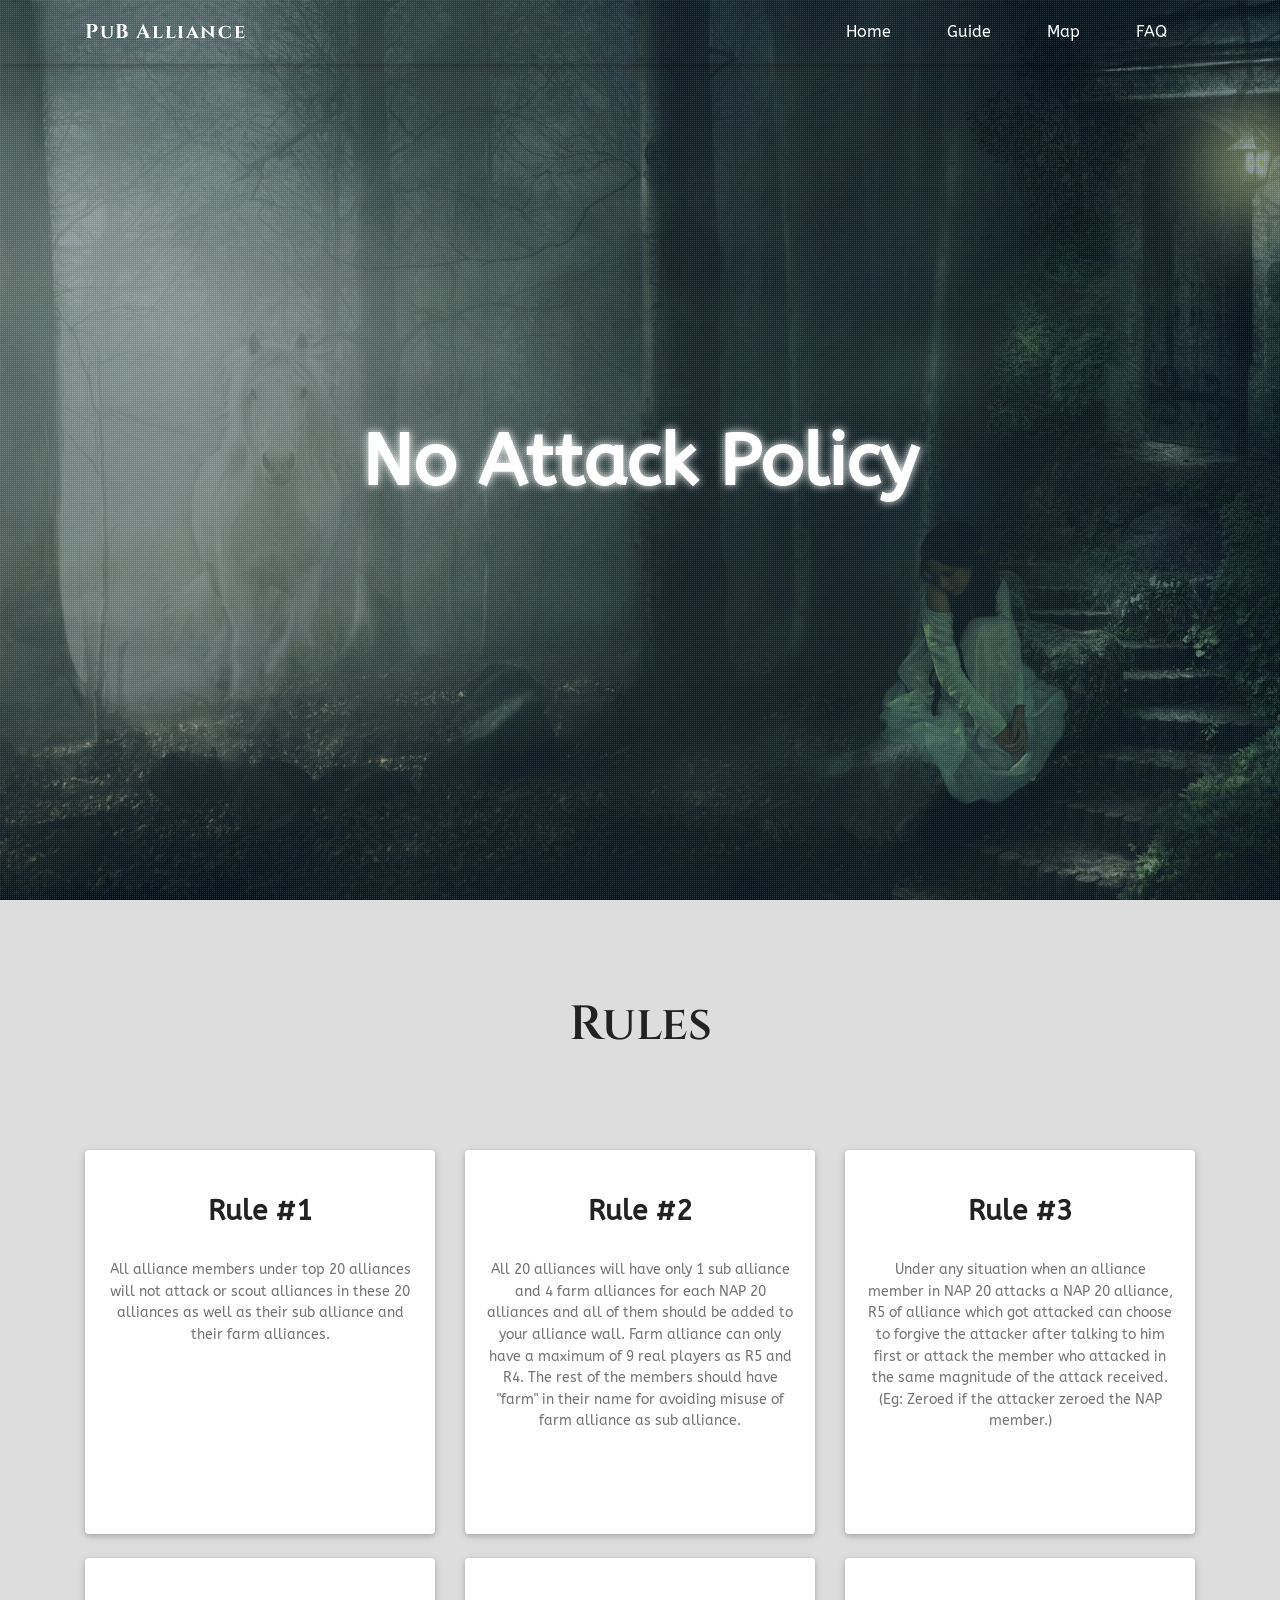
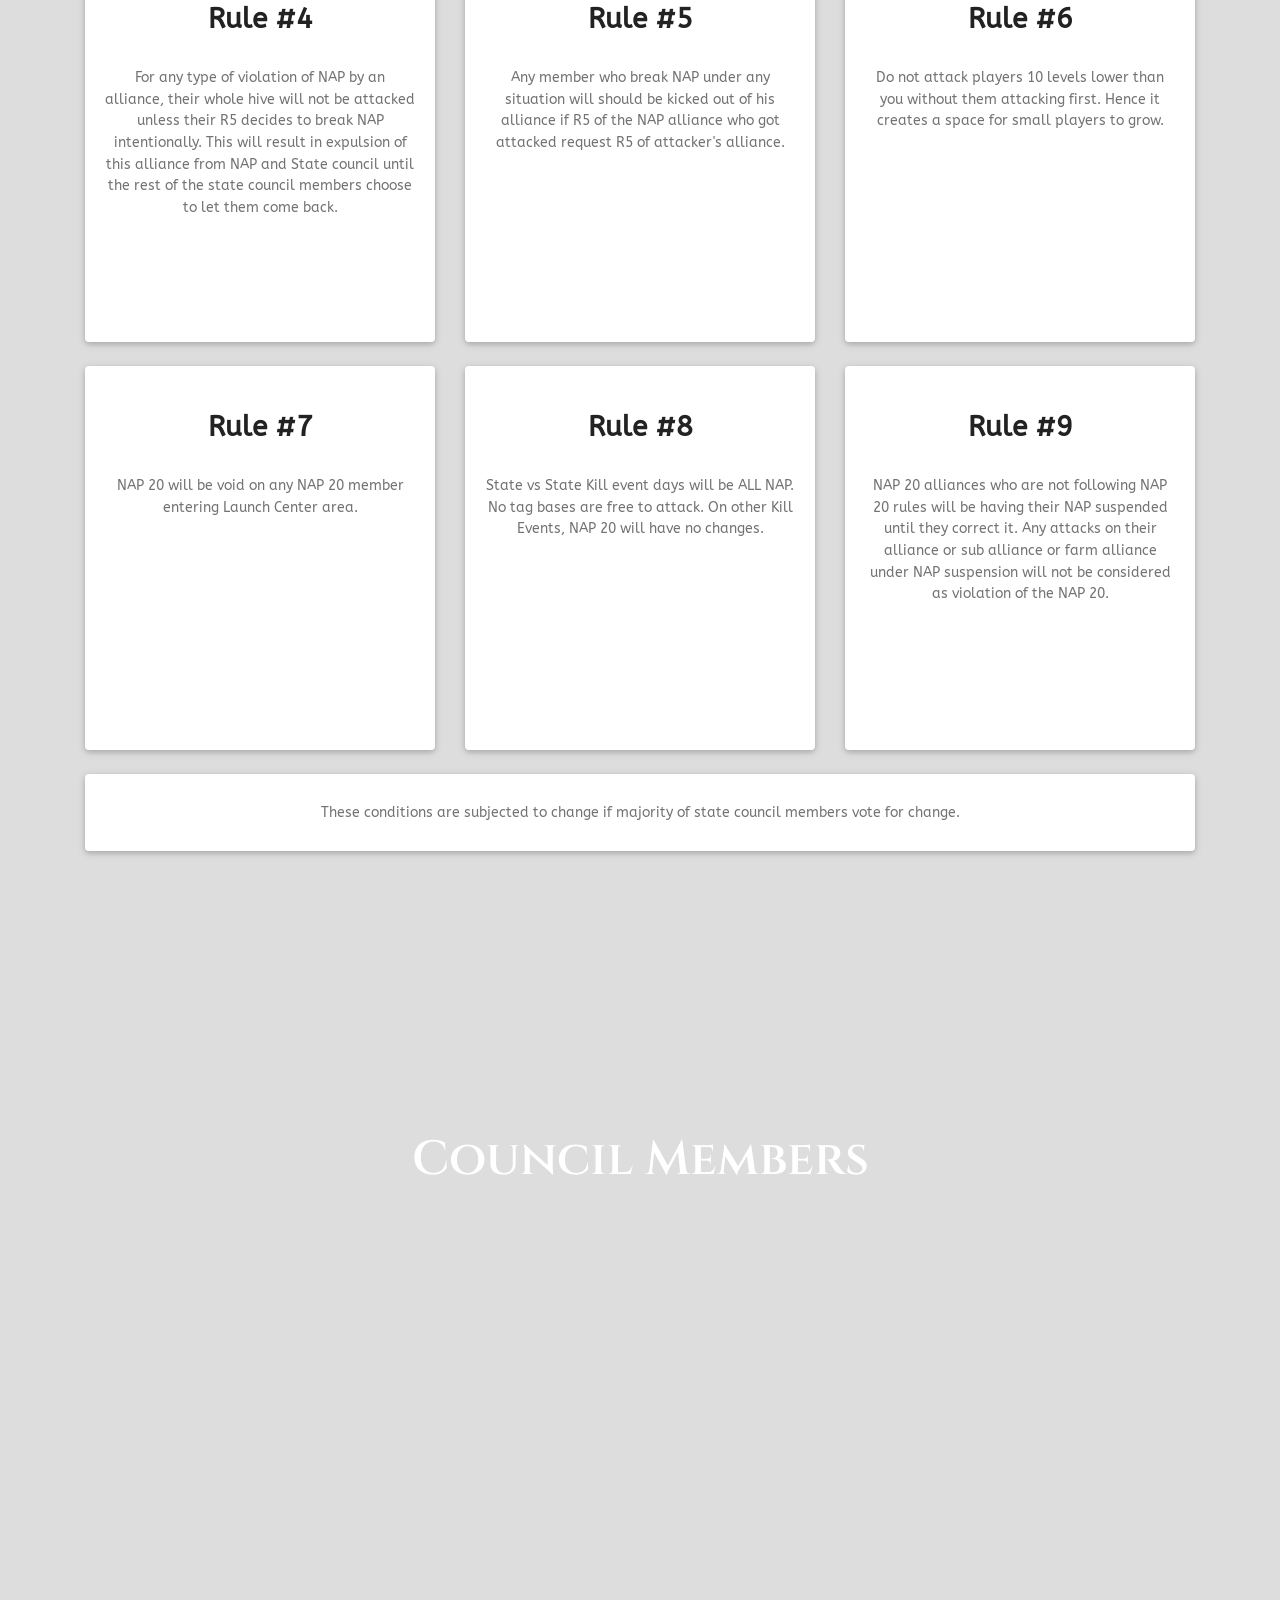
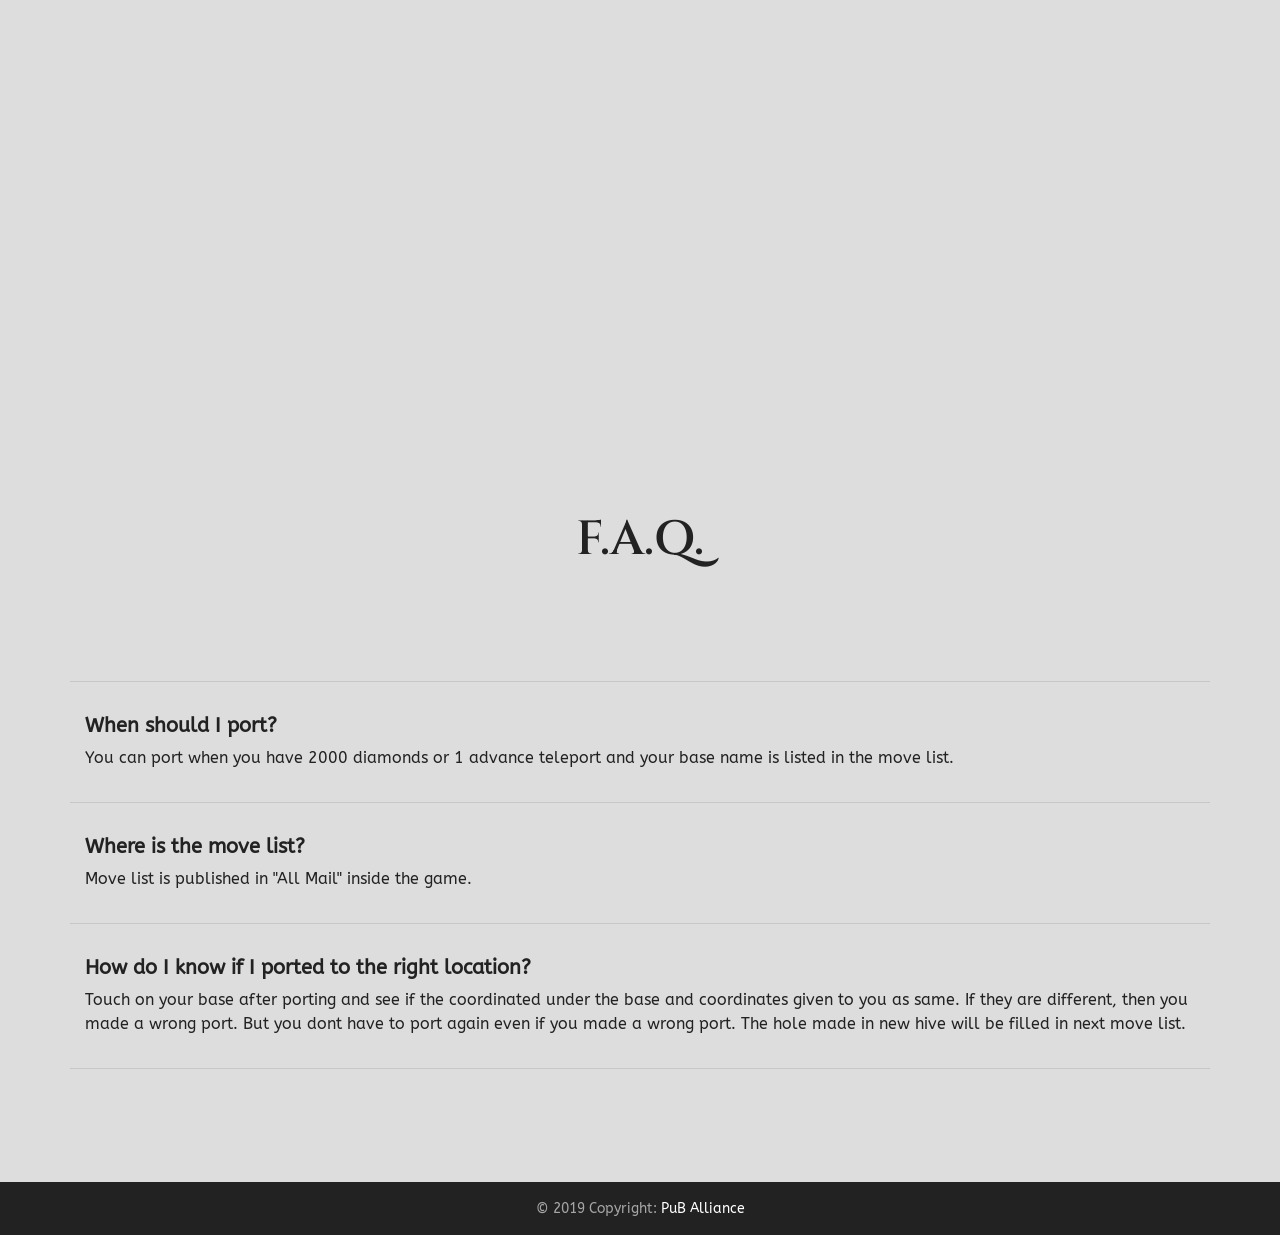
==== nap/index.html @ a7c6ec9e "updates 1" ====
<!DOCTYPE html>
<html lang="en">

<head>
    <meta charset="utf-8">
    <meta name="viewport" content="width=device-width, initial-scale=1, shrink-to-fit=no">
    <meta http-equiv="x-ua-compatible" content="ie=edge">
    <title>PuB Alliance : NAP</title>
    <link href="../public/css/addons/fontawesome.css" rel="stylesheet">
    <link href="../public/css/bootstrap.min.css" rel="stylesheet">
    <link href="../public/css/mdb.min.css" rel="stylesheet">
    <link href="../public/lightbox/photoswipe.css" rel="stylesheet">
    <link href="../public/lightbox/default-skin/default-skin.css" rel="stylesheet">
    <link href="../public/css/style-a.css" rel="stylesheet">
    <link href="https://fonts.googleapis.com/css?family=ABeeZee|Cinzel:700" rel="stylesheet">
    <!--[if lt IE 9]>
    <script src="//cdnjs.cloudflare.com/ajax/libs/html5shiv/3.7.2/html5shiv.min.js"></script>
    <![endif]-->
</head>

<body data-spy="scroll" data-target="#nav-bar">
    <!-- NAVIGATION TOP BAR -->
    <nav id="nav-bar" class="navbar fixed-top navbar-expand-lg navbar-dark scrolling-navbar">
        <div class="container">
            <a class="navbar-brand" href="#"><strong>PuB Alliance</strong></a>
            <button class="navbar-toggler" type="button" data-toggle="collapse" data-target="#navbarSupportedContent" aria-controls="navbarSupportedContent" aria-expanded="false" aria-label="Toggle navigation">
                <span class="navbar-toggler-icon"></span>
            </button>
            <div class="collapse navbar-collapse" id="navbarSupportedContent">
                <ul class="navbar-nav ml-auto smooth-scroll">
                    <li class="nav-item">
                        <a class="nav-link scrollTo" href="#nav-home">Home</a>
                    </li>
                    <li class="nav-item">
                        <a class="nav-link scrollTo" href="#nav-guide">Guide</a>
                    </li>
                    <li class="nav-item">
                        <a class="nav-link scrollTo" href="#nav-map">Map</a>
                    </li>
                    <li class="nav-item">
                        <a class="nav-link scrollTo" href="#nav-faq">FAQ</a>
                    </li>
                </ul>
            </div>
        </div>
    </nav>
    <main>
        <!-- HOME -->
        <div id="nav-home" class="d-none"></div>
        <div class="view jarallax home-page">
            <img class="jarallax-img lazyload" data-src="../public/img/bg-a.jpg">
            <div class="mask pattern-9 flex-center">
                <div class="mask rgba-blue-slight">
                    <div data-jarallax-element="220" class="container flex-center text-center">
                        <div class="row mt-5">
                            <div class="col-md-12 wow fadeIn mb-3">
                                <h1 class="display-3 mb-2" style="color:white;font-weight:800;text-shadow: 0 0 10px #fff">
                                    No Attack Policy
                                </h1>
                            </div>
                        </div>
                    </div>
                </div>
            </div>
        </div>
        <!-- GUIDES -->
        <div class="view jarallax guide-page">
            <div id="nav-guide" class="container">



                <div id="translator_9978">
                    <noscript>Javascript is disable - <a href="http://www.webestools.com/">http://www.webestools.com/</a> - <a href="http://www.webestools.com/translator-buttons-web-page-translation-google-translate-website-widget-online-html-translator.html">Translation Buttons Generator</a></noscript>
                </div>

                <script type="text/javascript" src="http://services.webestools.com/translator/9978-1-yyyyyyyyy.js"></script>


                <div class="row">
                    <div class="col-sm-12 text-center">
                        <h2 class="my-5 py-5">Rules</h2>
                    </div>
                </div>
                <div class="row">
                    <div class="col-lg-4 col-md-6 col-sm-12">
                        <div class="card testimonial-card wow-in mb-4" data-wow-delay="0.3s">
                            <div class="card-body text-center mb-3">
                                <h3 class="card-title h3 my-4"><strong>Rule #1</strong></h3>
                                <p class="card-text py-2">All alliance members under top 20 alliances will not attack or scout alliances in these 20 alliances as well as their sub alliance and their farm alliances.</p>
                            </div>
                        </div>
                    </div>
                    <div class="col-lg-4 col-md-6 col-sm-12">
                        <div class="card testimonial-card wow-in mb-4" data-wow-delay="0.4s">
                            <div class="card-body text-center mb-3">
                                <h3 class="card-title h3 my-4"><strong>Rule #2</strong></h3>
                                <p class="card-text py-2">All 20 alliances will have only 1 sub alliance and 4 farm alliances for each NAP 20 alliances and all of them should be added to your alliance wall. Farm alliance can only have a maximum of 9 real players as R5 and R4. The rest of the members should have "farm" in their name for avoiding misuse of farm alliance as sub alliance.</p>
                            </div>
                        </div>
                    </div>
                    <div class="col-lg-4 col-md-6 col-sm-12">
                        <div class="card testimonial-card wow-in mb-4" data-wow-delay="0.4s">
                            <div class="card-body text-center mb-3">
                                <h3 class="card-title h3 my-4"><strong>Rule #3</strong></h3>
                                <p class="card-text py-2">Under any situation when an alliance member in NAP 20 attacks a NAP 20 alliance, R5 of alliance which got attacked can choose to forgive the attacker after talking to him first or attack the member who attacked in the same magnitude of the attack received. (Eg: Zeroed if the attacker zeroed the NAP member.)</p>
                            </div>
                        </div>
                    </div>
                    <div class="col-lg-4 col-md-6 col-sm-12">
                        <div class="card testimonial-card wow-in mb-4" data-wow-delay="0.4s">
                            <div class="card-body text-center mb-3">
                                <h3 class="card-title h3 my-4"><strong>Rule #4</strong></h3>
                                <p class="card-text py-2">For any type of violation of NAP by an alliance, their whole hive will not be attacked unless their R5 decides to break NAP intentionally. This will result in expulsion of this alliance from NAP and State council until the rest of the state council members choose to let them come back.</p>
                            </div>
                        </div>
                    </div>
                    <div class="col-lg-4 col-md-6 col-sm-12">
                        <div class="card testimonial-card wow-in mb-4" data-wow-delay="0.4s">
                            <div class="card-body text-center mb-3">
                                <h3 class="card-title h3 my-4"><strong>Rule #5</strong></h3>
                                <p class="card-text py-2">Any member who break NAP under any situation will should be kicked out of his alliance if R5 of the NAP alliance who got attacked request R5 of attacker's alliance.</p>
                            </div>
                        </div>
                    </div>
                    <div class="col-lg-4 col-md-6 col-sm-12">
                        <div class="card testimonial-card wow-in mb-4" data-wow-delay="0.4s">
                            <div class="card-body text-center mb-3">
                                <h3 class="card-title h3 my-4"><strong>Rule #6</strong></h3>
                                <p class="card-text py-2">Do not attack players 10 levels lower than you without them attacking first. Hence it creates a space for small players to grow.</p>
                            </div>
                        </div>
                    </div>
                    <div class="col-lg-4 col-md-6 col-sm-12">
                        <div class="card testimonial-card wow-in mb-4" data-wow-delay="0.4s">
                            <div class="card-body text-center mb-3">
                                <h3 class="card-title h3 my-4"><strong>Rule #7</strong></h3>
                                <p class="card-text py-2">NAP 20 will be void on any NAP 20 member entering Launch Center area.</p>
                            </div>
                        </div>
                    </div>
                    <div class="col-lg-4 col-md-6 col-sm-12">
                        <div class="card testimonial-card wow-in mb-4" data-wow-delay="0.4s">
                            <div class="card-body text-center mb-3">
                                <h3 class="card-title h3 my-4"><strong>Rule #8</strong></h3>
                                <p class="card-text py-2">State vs State Kill event days will be ALL NAP. No tag bases are free to attack. On other Kill Events, NAP 20 will have no changes.</p>
                            </div>
                        </div>
                    </div>
                    <div class="col-lg-4 col-md-6 col-sm-12">
                        <div class="card testimonial-card wow-in mb-4" data-wow-delay="0.4s">
                            <div class="card-body text-center mb-3">
                                <h3 class="card-title h3 my-4"><strong>Rule #9</strong></h3>
                                <p class="card-text py-2">NAP 20 alliances who are not following NAP 20 rules will be having their NAP suspended until they correct it. Any attacks on their alliance or sub alliance or farm alliance under NAP suspension will not be considered as violation of the NAP 20.</p>
                            </div>
                        </div>
                    </div>
                </div>
                <div class="row">
                    <div class="col-sm-12">
                        <div class="card wow-in mb-4" data-wow-delay="0.4s">
                            <div class="card-body text-center">
                                <p class="card-text py-2">These conditions are subjected to change if majority of state council members vote for change.</p>
                            </div>
                        </div>
                    </div>
                </div>
                <div class="spacer-5"></div>
            </div>
        </div>
        <!-- MAPS -->
        <div class="view jarallax map-page">
            <img class="jarallax-img lazyload" data-src="../public/img/map-bg.jpg" alt="">
            <div id="nav-map" class="container">
                <div class="row">
                    <div class="col-md-12 text-center">
                        <h2 class="my-5 py-5">Council Members</h2>
                    </div>
                </div>
                <div class="row justify-content-md-center">
                    <div class="col-md-auto">
                        <div class="row">
                            <div class="col-md-12">
                            </div>
                        </div>
                    </div>
                </div>
                <div class="spacer-5"></div>
            </div>
        </div>
        <!-- CONTACT -->
        <div id="nav-faq" class="container faq-page">
            <div class="row">
                <div class="col-md-12 text-center">
                    <h2 class="my-5 py-5">F.A.Q.</h2>
                </div>
                <hr class="clearfix w-100 pb-3">
                <div class="col-md-12">
                    <h5 class="font-weight-bold">When should I port?</h5>
                    <p>You can port when you have 2000 diamonds or 1 advance teleport and your base name is listed in the move list.</p>
                </div>
                <hr class="clearfix w-100 pb-3">
                <div class="col-md-12">
                    <h5 class="font-weight-bold">Where is the move list?</h5>
                    <p>Move list is published in "All Mail" inside the game.</p>
                </div>
                <hr class="clearfix w-100 pb-3">
                <div class="col-md-12">
                    <h5 class="font-weight-bold">How do I know if I ported to the right location?</h5>
                    <p>Touch on your base after porting and see if the coordinated under the base and coordinates given to you as same. If they are different, then you made a wrong port. But you dont have to port again even if you made a wrong port. The hole made in new hive will be filled in next move list.</p>
                </div>
                <hr class="clearfix w-100 pb-3">
                <div class="spacer-5"></div>
            </div>
        </div>
        <footer class="page-footer font-small pt-4">
            <div class="footer-copyright text-center py-3">© 2019 Copyright:
                <a href="#">PuB Alliance</a>
            </div>
        </footer>
    </main>
    <div class="pswp" tabindex="-1" role="dialog" aria-hidden="true">
        <div class="pswp__bg"></div>
        <div class="pswp__scroll-wrap">
            <div class="pswp__container">
                <div class="pswp__item"></div>
                <div class="pswp__item"></div>
                <div class="pswp__item"></div>
            </div>
            <div class="pswp__ui pswp__ui--hidden">
                <div class="pswp__top-bar">
                    <div class="pswp__counter"></div>
                    <button class="pswp__button pswp__button--close" title="Close (Esc)"></button>
                    <button class="pswp__button pswp__button--share" title="Share"></button>
                    <button class="pswp__button pswp__button--fs" title="Toggle fullscreen"></button>
                    <button class="pswp__button pswp__button--zoom" title="Zoom in/out"></button>
                    <div class="pswp__preloader">
                        <div class="pswp__preloader__icn">
                            <div class="pswp__preloader__cut">
                                <div class="pswp__preloader__donut"></div>
                            </div>
                        </div>
                    </div>
                </div>
                <div class="pswp__share-modal pswp__share-modal--hidden pswp__single-tap">
                    <div class="pswp__share-tooltip"></div>
                </div>
                <button class="pswp__button pswp__button--arrow--left" title="Previous (arrow left)">
                </button>
                <button class="pswp__button pswp__button--arrow--right" title="Next (arrow right)">
                </button>
                <div class="pswp__caption">
                    <div class="pswp__caption__center"></div>
                </div>
            </div>
        </div>
    </div>
    <!-- SCRIPTS -->
    <script type="text/javascript" src="//translate.google.com/translate_a/element.js?cb=googleTranslateElementInit"></script> 
    <script type="text/javascript" src="../public/js/lazysizes.min.js" async></script>
    <script type="text/javascript" src="../public/js/jquery-3.3.1.min.js"></script>
    <script type="text/javascript" src="../public/js/popper.min.js"></script>
    <script type="text/javascript" src="../public/js/bootstrap.min.js"></script>
    <script type="text/javascript" src="../public/js/mdb.min.js"></script>
    <script type="text/javascript" src="../public/lightbox/photoswipe.min.js"></script>
    <script type="text/javascript" src="../public/lightbox/photoswipe-ui-default.min.js"></script>
    <script type="text/javascript" src="../public/js/ofi.min.js"></script>
    <script type="text/javascript" src="../public/js/jarallax/jarallax.min.js"></script>
    <script type="text/javascript" src="../public/js/jarallax/jarallax-element.min.js"></script>
    <script type="text/javascript">
    $(document).ready(function() {
        $(".scrollTo").on('click', function(event) {
            if (this.hash !== "") {
                event.preventDefault();
                var hash = this.hash;
                $('html, body').animate({
                    scrollTop: $(hash).offset().top
                }, 800, function() {
                    window.location.hash = hash;
                });
            };
            $('#navbarSupportedContent').collapse('hide');
        });
    });
    function googleTranslateElementInit() {
      new google.translate.TranslateElement({pageLanguage: 'en'}, 'google_translate_element');
    }
    $(".wow-in").addClass("wow fadeIn");
    new WOW().init();
    objectFitImages();
    jarallax(document.querySelectorAll('.jarallax'));
    jarallax(document.querySelectorAll('.jarallax-keep-img'), {
        keepImg: true,
    });

    var openPhotoSwipe = function() {
        var pswpElement = document.querySelectorAll('.pswp')[0];
        var items = [{
            src: '../public/img/hive/map.png',
            w: 2241,
            h: 2441
        }];
        var options = {
            index: 0, // start at first slide
            closeEl: true,
            focus: false,
            captionEl: false,
            fullscreenEl: false,
            zoomEl: true,
            shareEl: false,
            counterEl: false,
            arrowEl: false,
            history: false,
            preloaderEl: true,
            getDoubleTapZoom: function(isMouseClick, item) {
                if (isMouseClick) {
                    return 1;
                } else {
                    return item.initialZoomLevel < 0.7 ? 1 : 1.5;
                }
            }
        };
        var gallery = new PhotoSwipe(pswpElement, PhotoSwipeUI_Default, items, options);
        gallery.init();
    };
    document.getElementById('open-map').onclick = openPhotoSwipe;
    </script>
</body>

</html>
---- public/lightbox/photoswipe.css ----
/*! PhotoSwipe main CSS by Dmitry Semenov | photoswipe.com | MIT license */
/*
	Styles for basic PhotoSwipe functionality (sliding area, open/close transitions)
*/
/* pswp = photoswipe */
.pswp {
  display: none;
  position: absolute;
  width: 100%;
  height: 100%;
  left: 0;
  top: 0;
  overflow: hidden;
  -ms-touch-action: none;
  touch-action: none;
  z-index: 1500;
  -webkit-text-size-adjust: 100%;
  /* create separate layer, to avoid paint on window.onscroll in webkit/blink */
  -webkit-backface-visibility: hidden;
  outline: none; }
  .pswp * {
    -webkit-box-sizing: border-box;
            box-sizing: border-box; }
  .pswp img {
    max-width: none; }

/* style is added when JS option showHideOpacity is set to true */
.pswp--animate_opacity {
  /* 0.001, because opacity:0 doesn't trigger Paint action, which causes lag at start of transition */
  opacity: 0.001;
  will-change: opacity;
  /* for open/close transition */
  -webkit-transition: opacity 333ms cubic-bezier(0.4, 0, 0.22, 1);
          transition: opacity 333ms cubic-bezier(0.4, 0, 0.22, 1); }

.pswp--open {
  display: block; }

.pswp--zoom-allowed .pswp__img {
  /* autoprefixer: off */
  cursor: -webkit-zoom-in;
  cursor: -moz-zoom-in;
  cursor: zoom-in; }

.pswp--zoomed-in .pswp__img {
  /* autoprefixer: off */
  cursor: -webkit-grab;
  cursor: -moz-grab;
  cursor: grab; }

.pswp--dragging .pswp__img {
  /* autoprefixer: off */
  cursor: -webkit-grabbing;
  cursor: -moz-grabbing;
  cursor: grabbing; }

/*
	Background is added as a separate element.
	As animating opacity is much faster than animating rgba() background-color.
*/
.pswp__bg {
  position: absolute;
  left: 0;
  top: 0;
  width: 100%;
  height: 100%;
  background: #000;
  opacity: 0;
  -webkit-transform: translateZ(0);
          transform: translateZ(0);
  -webkit-backface-visibility: hidden;
  will-change: opacity; }

.pswp__scroll-wrap {
  position: absolute;
  left: 0;
  top: 0;
  width: 100%;
  height: 100%;
  overflow: hidden; }

.pswp__container,
.pswp__zoom-wrap {
  -ms-touch-action: none;
  touch-action: none;
  position: absolute;
  left: 0;
  right: 0;
  top: 0;
  bottom: 0; }

/* Prevent selection and tap highlights */
.pswp__container,
.pswp__img {
  -webkit-user-select: none;
  -moz-user-select: none;
  -ms-user-select: none;
      user-select: none;
  -webkit-tap-highlight-color: transparent;
  -webkit-touch-callout: none; }

.pswp__zoom-wrap {
  position: absolute;
  width: 100%;
  -webkit-transform-origin: left top;
  -ms-transform-origin: left top;
  transform-origin: left top;
  /* for open/close transition */
  -webkit-transition: -webkit-transform 333ms cubic-bezier(0.4, 0, 0.22, 1);
          transition: transform 333ms cubic-bezier(0.4, 0, 0.22, 1); }

.pswp__bg {
  will-change: opacity;
  /* for open/close transition */
  -webkit-transition: opacity 333ms cubic-bezier(0.4, 0, 0.22, 1);
          transition: opacity 333ms cubic-bezier(0.4, 0, 0.22, 1); }

.pswp--animated-in .pswp__bg,
.pswp--animated-in .pswp__zoom-wrap {
  -webkit-transition: none;
  transition: none; }

.pswp__container,
.pswp__zoom-wrap {
  -webkit-backface-visibility: hidden; }

.pswp__item {
  position: absolute;
  left: 0;
  right: 0;
  top: 0;
  bottom: 0;
  overflow: hidden; }

.pswp__img {
  position: absolute;
  width: auto;
  height: auto;
  top: 0;
  left: 0; }

/*
	stretched thumbnail or div placeholder element (see below)
	style is added to avoid flickering in webkit/blink when layers overlap
*/
.pswp__img--placeholder {
  -webkit-backface-visibility: hidden; }

/*
	div element that matches size of large image
	large image loads on top of it
*/
.pswp__img--placeholder--blank {
  background: #222; }

.pswp--ie .pswp__img {
  width: 100% !important;
  height: auto !important;
  left: 0;
  top: 0; }

/*
	Error message appears when image is not loaded
	(JS option errorMsg controls markup)
*/
.pswp__error-msg {
  position: absolute;
  left: 0;
  top: 50%;
  width: 100%;
  text-align: center;
  font-size: 14px;
  line-height: 16px;
  margin-top: -8px;
  color: #CCC; }

.pswp__error-msg a {
  color: #CCC;
  text-decoration: underline; }
---- public/lightbox/default-skin/default-skin.css ----
/*! PhotoSwipe Default UI CSS by Dmitry Semenov | photoswipe.com | MIT license */
/*

	Contents:

	1. Buttons
	2. Share modal and links
	3. Index indicator ("1 of X" counter)
	4. Caption
	5. Loading indicator
	6. Additional styles (root element, top bar, idle state, hidden state, etc.)

*/
/*
	
	1. Buttons

 */
/* <button> css reset */
.pswp__button {
  width: 44px;
  height: 44px;
  position: relative;
  background: none;
  cursor: pointer;
  overflow: visible;
  -webkit-appearance: none;
  display: block;
  border: 0;
  padding: 0;
  margin: 0;
  float: right;
  opacity: 0.75;
  -webkit-transition: opacity 0.2s;
          transition: opacity 0.2s;
  -webkit-box-shadow: none;
          box-shadow: none; }
  .pswp__button:focus, .pswp__button:hover {
    opacity: 1; }
  .pswp__button:active {
    outline: none;
    opacity: 0.9; }
  .pswp__button::-moz-focus-inner {
    padding: 0;
    border: 0; }

/* pswp__ui--over-close class it added when mouse is over element that should close gallery */
.pswp__ui--over-close .pswp__button--close {
  opacity: 1; }

.pswp__button,
.pswp__button--arrow--left:before,
.pswp__button--arrow--right:before {
  background: url(default-skin.png) 0 0 no-repeat;
  background-size: 264px 88px;
  width: 44px;
  height: 44px; }

@media (-webkit-min-device-pixel-ratio: 1.1), (-webkit-min-device-pixel-ratio: 1.09375), (min-resolution: 105dpi), (min-resolution: 1.1dppx) {
  /* Serve SVG sprite if browser supports SVG and resolution is more than 105dpi */
  .pswp--svg .pswp__button,
  .pswp--svg .pswp__button--arrow--left:before,
  .pswp--svg .pswp__button--arrow--right:before {
    background-image: url(default-skin.svg); }
  .pswp--svg .pswp__button--arrow--left,
  .pswp--svg .pswp__button--arrow--right {
    background: none; } }

.pswp__button--close {
  background-position: 0 -44px; }

.pswp__button--share {
  background-position: -44px -44px; }

.pswp__button--fs {
  display: none; }

.pswp--supports-fs .pswp__button--fs {
  display: block; }

.pswp--fs .pswp__button--fs {
  background-position: -44px 0; }

.pswp__button--zoom {
  display: none;
  background-position: -88px 0; }

.pswp--zoom-allowed .pswp__button--zoom {
  display: block; }

.pswp--zoomed-in .pswp__button--zoom {
  background-position: -132px 0; }

/* no arrows on touch screens */
.pswp--touch .pswp__button--arrow--left,
.pswp--touch .pswp__button--arrow--right {
  visibility: hidden; }

/*
	Arrow buttons hit area
	(icon is added to :before pseudo-element)
*/
.pswp__button--arrow--left,
.pswp__button--arrow--right {
  background: none;
  top: 50%;
  margin-top: -50px;
  width: 70px;
  height: 100px;
  position: absolute; }

.pswp__button--arrow--left {
  left: 0; }

.pswp__button--arrow--right {
  right: 0; }

.pswp__button--arrow--left:before,
.pswp__button--arrow--right:before {
  content: '';
  top: 35px;
  background-color: rgba(0, 0, 0, 0.3);
  height: 30px;
  width: 32px;
  position: absolute; }

.pswp__button--arrow--left:before {
  left: 6px;
  background-position: -138px -44px; }

.pswp__button--arrow--right:before {
  right: 6px;
  background-position: -94px -44px; }

/*

	2. Share modal/popup and links

 */
.pswp__counter,
.pswp__share-modal {
  -webkit-user-select: none;
  -moz-user-select: none;
  -ms-user-select: none;
      user-select: none; }

.pswp__share-modal {
  display: block;
  background: rgba(0, 0, 0, 0.5);
  width: 100%;
  height: 100%;
  top: 0;
  left: 0;
  padding: 10px;
  position: absolute;
  z-index: 1600;
  opacity: 0;
  -webkit-transition: opacity 0.25s ease-out;
          transition: opacity 0.25s ease-out;
  -webkit-backface-visibility: hidden;
  will-change: opacity; }

.pswp__share-modal--hidden {
  display: none; }

.pswp__share-tooltip {
  z-index: 1620;
  position: absolute;
  background: #FFF;
  top: 56px;
  border-radius: 2px;
  display: block;
  width: auto;
  right: 44px;
  -webkit-box-shadow: 0 2px 5px rgba(0, 0, 0, 0.25);
          box-shadow: 0 2px 5px rgba(0, 0, 0, 0.25);
  -webkit-transform: translateY(6px);
      -ms-transform: translateY(6px);
          transform: translateY(6px);
  -webkit-transition: -webkit-transform 0.25s;
          transition: transform 0.25s;
  -webkit-backface-visibility: hidden;
  will-change: transform; }
  .pswp__share-tooltip a {
    display: block;
    padding: 8px 12px;
    color: #000;
    text-decoration: none;
    font-size: 14px;
    line-height: 18px; }
    .pswp__share-tooltip a:hover {
      text-decoration: none;
      color: #000; }
    .pswp__share-tooltip a:first-child {
      /* round corners on the first/last list item */
      border-radius: 2px 2px 0 0; }
    .pswp__share-tooltip a:last-child {
      border-radius: 0 0 2px 2px; }

.pswp__share-modal--fade-in {
  opacity: 1; }
  .pswp__share-modal--fade-in .pswp__share-tooltip {
    -webkit-transform: translateY(0);
        -ms-transform: translateY(0);
            transform: translateY(0); }

/* increase size of share links on touch devices */
.pswp--touch .pswp__share-tooltip a {
  padding: 16px 12px; }

a.pswp__share--facebook:before {
  content: '';
  display: block;
  width: 0;
  height: 0;
  position: absolute;
  top: -12px;
  right: 15px;
  border: 6px solid transparent;
  border-bottom-color: #FFF;
  -webkit-pointer-events: none;
  -moz-pointer-events: none;
  pointer-events: none; }

a.pswp__share--facebook:hover {
  background: #3E5C9A;
  color: #FFF; }
  a.pswp__share--facebook:hover:before {
    border-bottom-color: #3E5C9A; }

a.pswp__share--twitter:hover {
  background: #55ACEE;
  color: #FFF; }

a.pswp__share--pinterest:hover {
  background: #CCC;
  color: #CE272D; }

a.pswp__share--download:hover {
  background: #DDD; }

/*

	3. Index indicator ("1 of X" counter)

 */
.pswp__counter {
  position: absolute;
  left: 0;
  top: 0;
  height: 44px;
  font-size: 13px;
  line-height: 44px;
  color: #FFF;
  opacity: 0.75;
  padding: 0 10px; }

/*
	
	4. Caption

 */
.pswp__caption {
  position: absolute;
  left: 0;
  bottom: 0;
  width: 100%;
  min-height: 44px; }
  .pswp__caption small {
    font-size: 11px;
    color: #BBB; }

.pswp__caption__center {
  text-align: left;
  max-width: 420px;
  margin: 0 auto;
  font-size: 13px;
  padding: 10px;
  line-height: 20px;
  color: #CCC; }

.pswp__caption--empty {
  display: none; }

/* Fake caption element, used to calculate height of next/prev image */
.pswp__caption--fake {
  visibility: hidden; }

/*

	5. Loading indicator (preloader)

	You can play with it here - http://codepen.io/dimsemenov/pen/yyBWoR

 */
.pswp__preloader {
  width: 44px;
  height: 44px;
  position: absolute;
  top: 0;
  left: 50%;
  margin-left: -22px;
  opacity: 0;
  -webkit-transition: opacity 0.25s ease-out;
          transition: opacity 0.25s ease-out;
  will-change: opacity;
  direction: ltr; }

.pswp__preloader__icn {
  width: 20px;
  height: 20px;
  margin: 12px; }

.pswp__preloader--active {
  opacity: 1; }
  .pswp__preloader--active .pswp__preloader__icn {
    /* We use .gif in browsers that don't support CSS animation */
    background: url(preloader.gif) 0 0 no-repeat; }

.pswp--css_animation .pswp__preloader--active {
  opacity: 1; }
  .pswp--css_animation .pswp__preloader--active .pswp__preloader__icn {
    -webkit-animation: clockwise 500ms linear infinite;
            animation: clockwise 500ms linear infinite; }
  .pswp--css_animation .pswp__preloader--active .pswp__preloader__donut {
    -webkit-animation: donut-rotate 1000ms cubic-bezier(0.4, 0, 0.22, 1) infinite;
            animation: donut-rotate 1000ms cubic-bezier(0.4, 0, 0.22, 1) infinite; }

.pswp--css_animation .pswp__preloader__icn {
  background: none;
  opacity: 0.75;
  width: 14px;
  height: 14px;
  position: absolute;
  left: 15px;
  top: 15px;
  margin: 0; }

.pswp--css_animation .pswp__preloader__cut {
  /* 
			The idea of animating inner circle is based on Polymer ("material") loading indicator 
			 by Keanu Lee https://blog.keanulee.com/2014/10/20/the-tale-of-three-spinners.html
		*/
  position: relative;
  width: 7px;
  height: 14px;
  overflow: hidden; }

.pswp--css_animation .pswp__preloader__donut {
  -webkit-box-sizing: border-box;
          box-sizing: border-box;
  width: 14px;
  height: 14px;
  border: 2px solid #FFF;
  border-radius: 50%;
  border-left-color: transparent;
  border-bottom-color: transparent;
  position: absolute;
  top: 0;
  left: 0;
  background: none;
  margin: 0; }

@media screen and (max-width: 1024px) {
  .pswp__preloader {
    position: relative;
    left: auto;
    top: auto;
    margin: 0;
    float: right; } }

@-webkit-keyframes clockwise {
  0% {
    -webkit-transform: rotate(0deg);
            transform: rotate(0deg); }
  100% {
    -webkit-transform: rotate(360deg);
            transform: rotate(360deg); } }

@keyframes clockwise {
  0% {
    -webkit-transform: rotate(0deg);
            transform: rotate(0deg); }
  100% {
    -webkit-transform: rotate(360deg);
            transform: rotate(360deg); } }

@-webkit-keyframes donut-rotate {
  0% {
    -webkit-transform: rotate(0);
            transform: rotate(0); }
  50% {
    -webkit-transform: rotate(-140deg);
            transform: rotate(-140deg); }
  100% {
    -webkit-transform: rotate(0);
            transform: rotate(0); } }

@keyframes donut-rotate {
  0% {
    -webkit-transform: rotate(0);
            transform: rotate(0); }
  50% {
    -webkit-transform: rotate(-140deg);
            transform: rotate(-140deg); }
  100% {
    -webkit-transform: rotate(0);
            transform: rotate(0); } }

/*
	
	6. Additional styles

 */
/* root element of UI */
.pswp__ui {
  -webkit-font-smoothing: auto;
  visibility: visible;
  opacity: 1;
  z-index: 1550; }

/* top black bar with buttons and "1 of X" indicator */
.pswp__top-bar {
  position: absolute;
  left: 0;
  top: 0;
  height: 44px;
  width: 100%; }

.pswp__caption,
.pswp__top-bar,
.pswp--has_mouse .pswp__button--arrow--left,
.pswp--has_mouse .pswp__button--arrow--right {
  -webkit-backface-visibility: hidden;
  will-change: opacity;
  -webkit-transition: opacity 333ms cubic-bezier(0.4, 0, 0.22, 1);
          transition: opacity 333ms cubic-bezier(0.4, 0, 0.22, 1); }

/* pswp--has_mouse class is added only when two subsequent mousemove events occur */
.pswp--has_mouse .pswp__button--arrow--left,
.pswp--has_mouse .pswp__button--arrow--right {
  visibility: visible; }

.pswp__top-bar,
.pswp__caption {
  background-color: rgba(0, 0, 0, 0.5); }

/* pswp__ui--fit class is added when main image "fits" between top bar and bottom bar (caption) */
.pswp__ui--fit .pswp__top-bar,
.pswp__ui--fit .pswp__caption {
  background-color: rgba(0, 0, 0, 0.3); }

/* pswp__ui--idle class is added when mouse isn't moving for several seconds (JS option timeToIdle) */
.pswp__ui--idle .pswp__top-bar {
  opacity: 0; }

.pswp__ui--idle .pswp__button--arrow--left,
.pswp__ui--idle .pswp__button--arrow--right {
  opacity: 0; }

/*
	pswp__ui--hidden class is added when controls are hidden
	e.g. when user taps to toggle visibility of controls
*/
.pswp__ui--hidden .pswp__top-bar,
.pswp__ui--hidden .pswp__caption,
.pswp__ui--hidden .pswp__button--arrow--left,
.pswp__ui--hidden .pswp__button--arrow--right {
  /* Force paint & create composition layer for controls. */
  opacity: 0.001; }

/* pswp__ui--one-slide class is added when there is just one item in gallery */
.pswp__ui--one-slide .pswp__button--arrow--left,
.pswp__ui--one-slide .pswp__button--arrow--right,
.pswp__ui--one-slide .pswp__counter {
  display: none; }

.pswp__element--disabled {
  display: none !important; }

.pswp--minimal--dark .pswp__top-bar {
  background: none; }
---- public/css/style-a.css ----
@font-face {
    font-family: 'Cinzel';
    src: url('../font/Cinzel/Cinzel-Bold.ttf') format('truetype');
    font-style: normal;
    font-weight: 700;
}

@font-face {
    font-family: 'ABeeZee';
    src: url('../font/ABeeZee/ABeeZee-Regular.ttf') format('truetype');
    font-style: normal;
    font-weight: 400;
}

body {
    position: relative;
    font-family: 'ABeeZee', sans-serif !important;
    font-weight: 100;
    margin: 0;
}

main {
    background-color: #ddd;
}

h2 {
    font-family: 'Cinzel', serif !important;
    font-weight: 600;
    padding-top: 3em;
    font-size: 3rem;
}

a {
    color: #222;
}

a:hover {
    color: #777;
}

.rgba-gradient {
            background: -moz-linear-gradient(45deg, rgba(213, 15, 61, 0.6), rgba(13, 17, 198, 0.69) 100%);
            background: -webkit-linear-gradient(45deg, rgba(213, 15, 61, 0.6), rgba(13, 17, 198, 0.69) 100%);
            background: linear-gradient(to 45deg, rgba(213, 15, 61, 0.6), rgba(13, 17, 198, 0.69) 100%);
        }

.navbar-brand {
    font-family: 'Cinzel', serif !important;
    letter-spacing: 0.1rem;
    font-weight: 400;
}



.jarallax {
    position: relative;
    z-index: 0;
}

.jarallax>.jarallax-img {
    position: absolute;
    object-fit: cover;
    font-family: 'object-fit: cover;';
    top: 0;
    left: 0;
    width: 100%;
    height: 100%;
    z-index: -1;
}

.navbar.navbar-dark .navbar-nav .nav-item>.nav-link.active {
    background-color: rgba(255, 255, 255, 0.1);
}

.navbar {
    background-color: transparent;
}

.navbar .nav-item {
    padding: 0px 20px;
}

.top-nav-collapse {
    background-color: #000000bb;
}

@media only screen and (max-width: 768px) {
    .navbar {
        background-color: #000000bb;
    }
}

.spacer-1 {
    height: 2rem;
}

.spacer-2 {
    height: 4rem;
}

.spacer-3 {
    height: 6rem;
}

.spacer-4 {
    height: 8rem;
}

.spacer-5 {
    height: 10rem;
}

.inner-container {
    padding: 5rem;
    margin-top: 5rem;
    margin-bottom: 15rem;
    background: #ffffff99;
}

.harvest-rules {
    padding-top: 2rem;
    text-align: left;
}

.home-page,
.guide-page,
.map-page,
.faq-page {
    min-height: 100vh;
}

.guide-page {
    color: #222;
}

.map-page {
    color: #fff;
}

.faq-page {
    padding-top: 5em;
    color: #222;
}

.page-footer {
    position: absolute;
    width: 100%;
}

.footer-copyright {
    background-color: #222 !important;
}

.testimonial-card {
    min-height: 24rem;
}

.testimonial-card .avatar img {
    width: 100%;
}

.testimonial-card .card-body {
    text-align: center;
}

.testimonial-card .card-up {
    overflow: hidden;
    height: 120px;
    -webkit-border-top-left-radius: .25rem;
    border-top-left-radius: .25rem;
    -webkit-border-top-right-radius: .25rem;
    border-top-right-radius: .25rem;
}

.testimonial-card .avatar {
    -webkit-border-radius: 50%;
    border-radius: 50%;
    width: 120px;
    margin-top: -60px;
    overflow: hidden;
    border: 5px solid #fff;
}
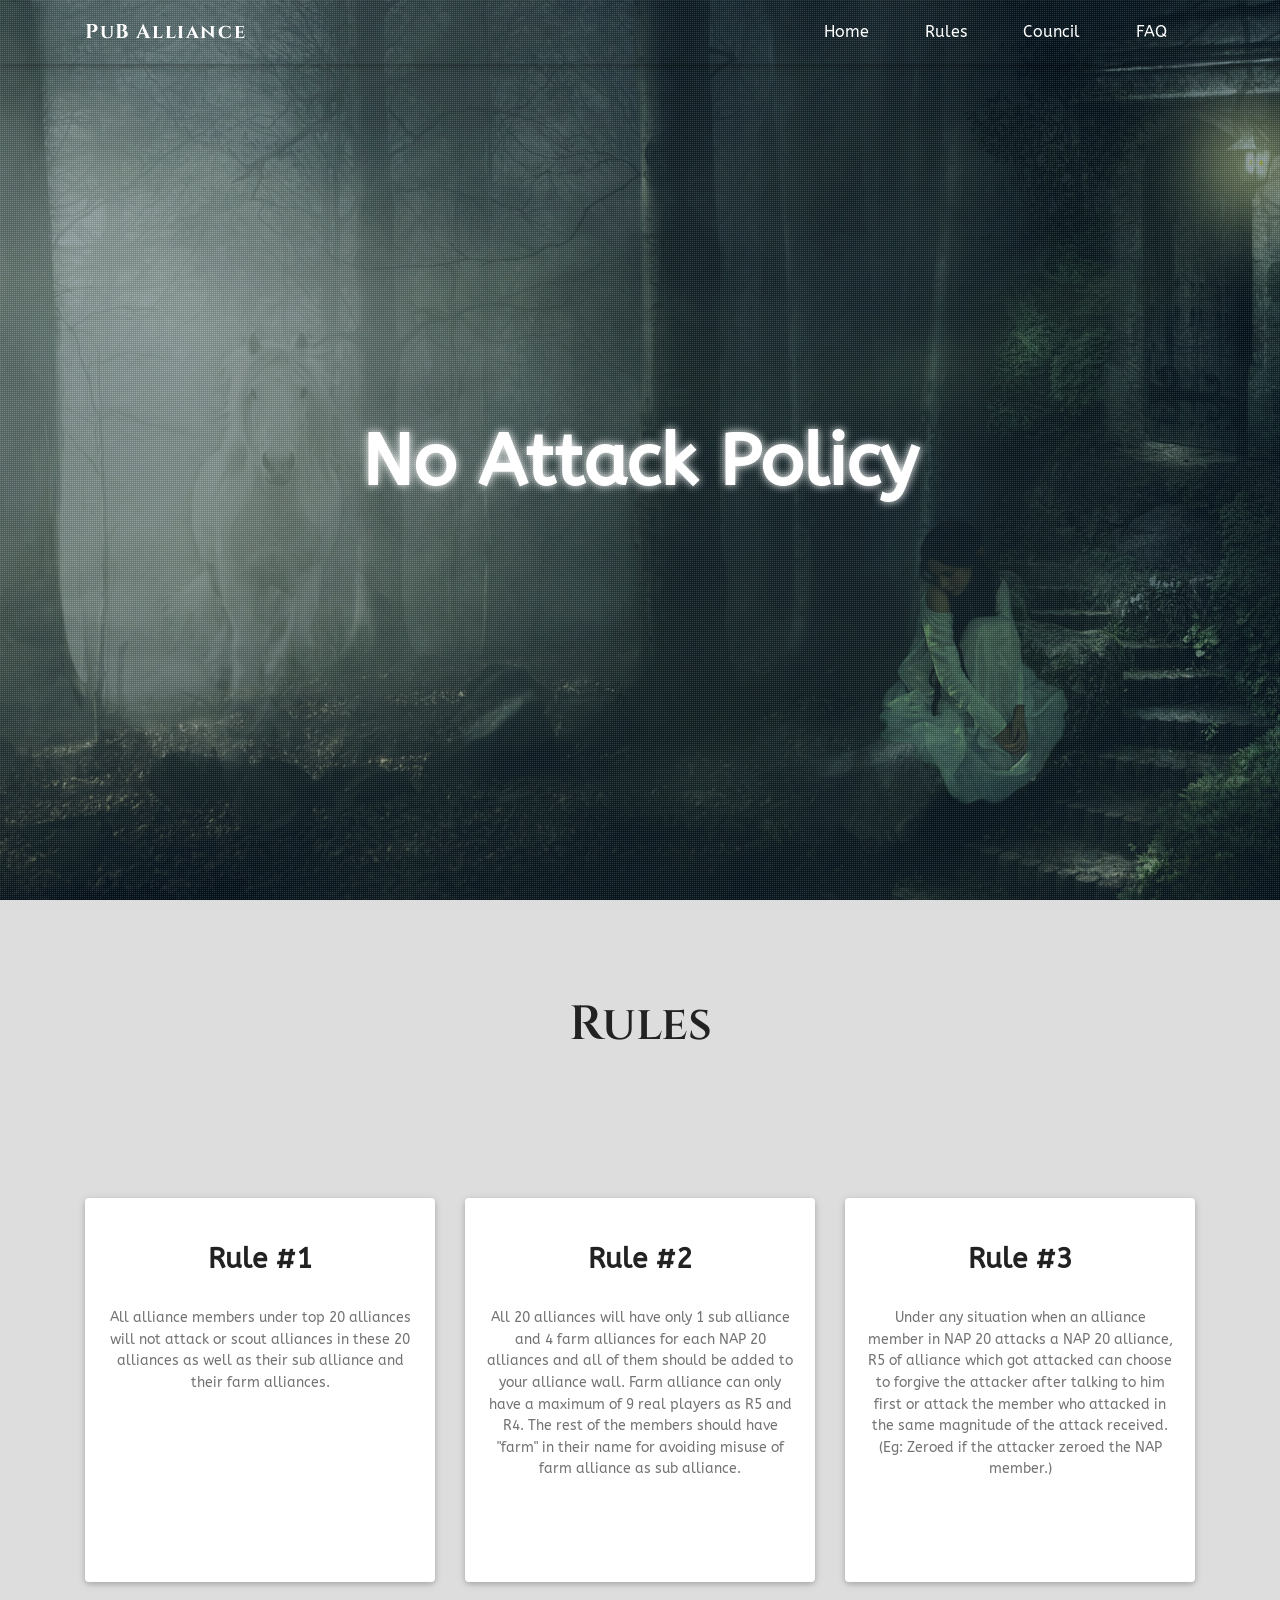
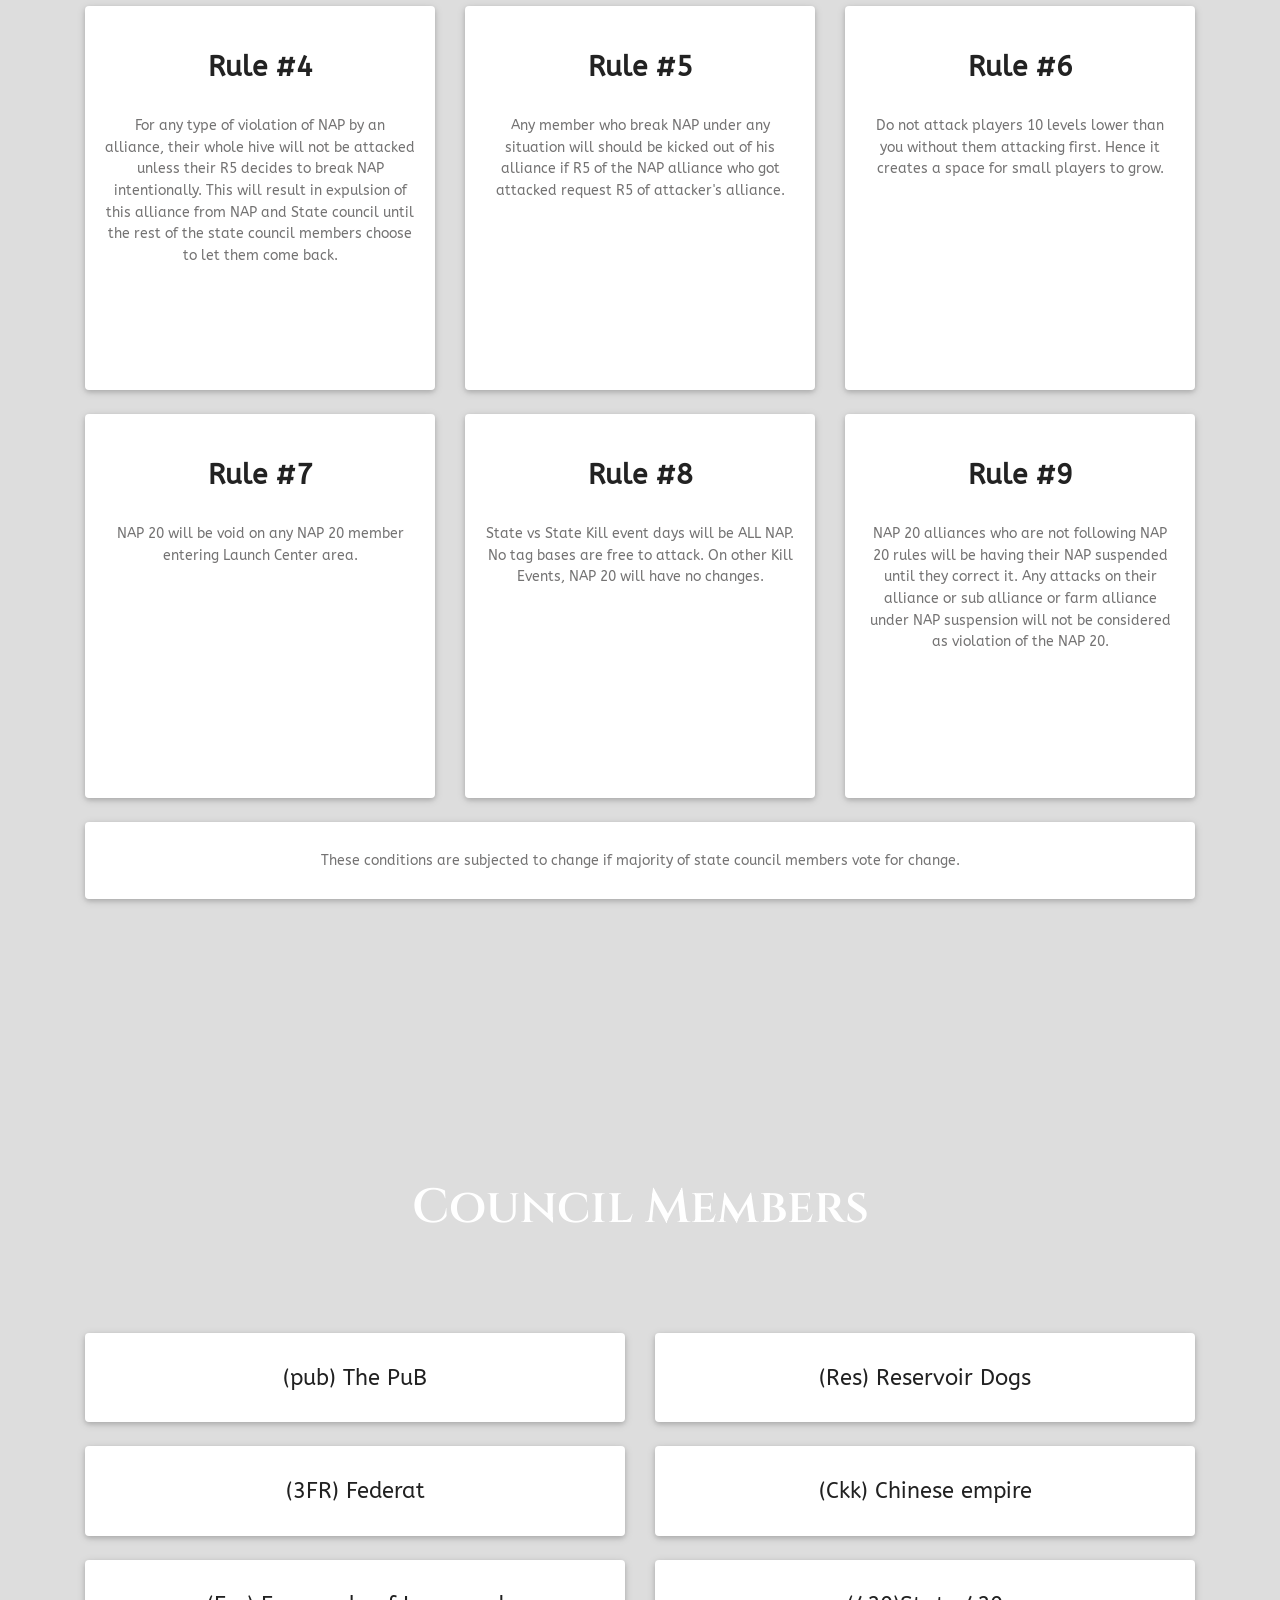
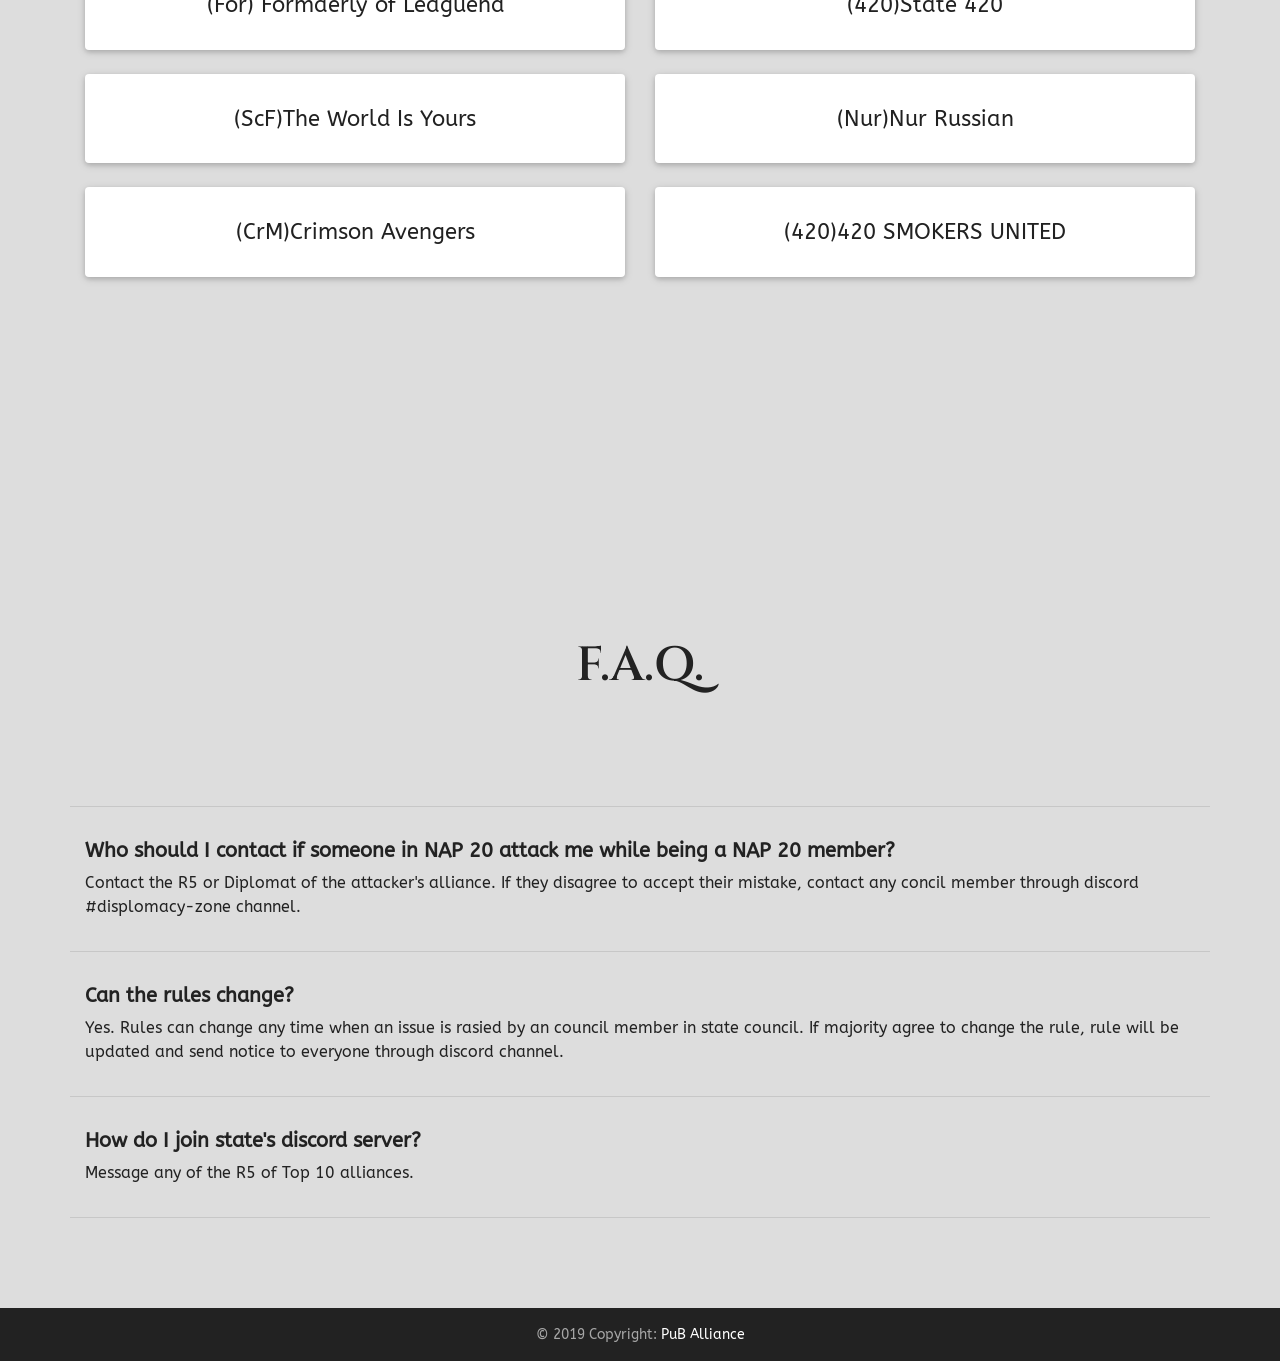
==== commit 169f5006: "NAP Updated" ====
--- a/nap/index.html
+++ b/nap/index.html
@@ -18,7 +18,7 @@
     <![endif]-->
 </head>
 
-<body data-spy="scroll" data-target="#nav-bar">
+<body data-spy="scroll" data-target="#nav-bar" style="top:0px">
     <!-- NAVIGATION TOP BAR -->
     <nav id="nav-bar" class="navbar fixed-top navbar-expand-lg navbar-dark scrolling-navbar">
         <div class="container">
@@ -32,10 +32,10 @@
                         <a class="nav-link scrollTo" href="#nav-home">Home</a>
                     </li>
                     <li class="nav-item">
-                        <a class="nav-link scrollTo" href="#nav-guide">Guide</a>
+                        <a class="nav-link scrollTo" href="#nav-rules">Rules</a>
                     </li>
                     <li class="nav-item">
-                        <a class="nav-link scrollTo" href="#nav-map">Map</a>
+                        <a class="nav-link scrollTo" href="#nav-map">Council</a>
                     </li>
                     <li class="nav-item">
                         <a class="nav-link scrollTo" href="#nav-faq">FAQ</a>
@@ -65,20 +65,15 @@
         </div>
         <!-- GUIDES -->
         <div class="view jarallax guide-page">
-            <div id="nav-guide" class="container">
-
-
-
-                <div id="translator_9978">
-                    <noscript>Javascript is disable - <a href="http://www.webestools.com/">http://www.webestools.com/</a> - <a href="http://www.webestools.com/translator-buttons-web-page-translation-google-translate-website-widget-online-html-translator.html">Translation Buttons Generator</a></noscript>
-                </div>
-
-                <script type="text/javascript" src="http://services.webestools.com/translator/9978-1-yyyyyyyyy.js"></script>
-
-
+            <div id="nav-rules" class="container">
                 <div class="row">
                     <div class="col-sm-12 text-center">
                         <h2 class="my-5 py-5">Rules</h2>
+                    </div>
+                </div>
+                <div class="row">
+                    <div class="col-sm-12 text-center">
+                        <div id="google_translate_element" class="mb-5"></div>
                     </div>
                 </div>
                 <div class="row">
@@ -168,7 +163,7 @@
             </div>
         </div>
         <!-- MAPS -->
-        <div class="view jarallax map-page">
+        <div class="view jarallax map-page council">
             <img class="jarallax-img lazyload" data-src="../public/img/map-bg.jpg" alt="">
             <div id="nav-map" class="container">
                 <div class="row">
@@ -180,6 +175,78 @@
                     <div class="col-md-auto">
                         <div class="row">
                             <div class="col-md-12">
+                                <div class="row text-dark">
+                                    <div class="col-md-6 col-sm-12">
+                                        <div class="card testimonial-card wow-in mb-4">
+                                            <div class="card-body">
+                                                <div class="h4-responsive p-2">(pub) The PuB</div>
+                                            </div>
+                                        </div>
+                                    </div>
+                                    <div class="col-md-6 col-sm-12">
+                                        <div class="card testimonial-card wow-in mb-4" data-wow-delay="0.1s">
+                                            <div class="card-body">
+                                                <div class="h4-responsive p-2">(Res) Reservoir Dogs</div>
+                                            </div>
+                                        </div>
+                                    </div>
+                                    <div class="col-md-6 col-sm-12">
+                                        <div class="card testimonial-card wow-in mb-4" data-wow-delay="0.2s">
+                                            <div class="card-body">
+                                                <div class="h4-responsive p-2">(3FR) Federat</div>
+                                            </div>
+                                        </div>
+                                    </div>
+                                    <div class="col-md-6 col-sm-12">
+                                        <div class="card testimonial-card wow-in mb-4" data-wow-delay="0.3s">
+                                            <div class="card-body">
+                                                <div class="h4-responsive p-2">(Ckk) Chinese empire</div>
+                                            </div>
+                                        </div>
+                                    </div>
+                                    <div class="col-md-6 col-sm-12">
+                                        <div class="card testimonial-card wow-in mb-4" data-wow-delay="0.4s">
+                                            <div class="card-body">
+                                                <div class="h4-responsive p-2">(For) Formaerly of Leaguend</div>
+                                            </div>
+                                        </div>
+                                    </div>
+                                    <div class="col-md-6 col-sm-12">
+                                        <div class="card testimonial-card wow-in mb-4" data-wow-delay="0.5s">
+                                            <div class="card-body">
+                                                <div class="h4-responsive p-2">(420)State 420</div>
+                                            </div>
+                                        </div>
+                                    </div>
+                                    <div class="col-md-6 col-sm-12">
+                                        <div class="card testimonial-card wow-in mb-4" data-wow-delay="0.5s">
+                                            <div class="card-body">
+                                                <div class="h4-responsive p-2">(ScF)The World Is Yours</div>
+                                            </div>
+                                        </div>
+                                    </div>
+                                    <div class="col-md-6 col-sm-12">
+                                        <div class="card testimonial-card wow-in mb-4" data-wow-delay="0.5s">
+                                            <div class="card-body">
+                                                <div class="h4-responsive p-2">(Nur)Nur Russian</div>
+                                            </div>
+                                        </div>
+                                    </div>
+                                    <div class="col-md-6 col-sm-12">
+                                        <div class="card testimonial-card wow-in mb-4" data-wow-delay="0.5s">
+                                            <div class="card-body">
+                                                <div class="h4-responsive p-2">(CrM)Crimson Avengers</div>
+                                            </div>
+                                        </div>
+                                    </div>
+                                    <div class="col-md-6 col-sm-12">
+                                        <div class="card testimonial-card wow-in mb-4" data-wow-delay="0.5s">
+                                            <div class="card-body">
+                                                <div class="h4-responsive p-2">(420)420 SMOKERS UNITED</div>
+                                            </div>
+                                        </div>
+                                    </div>
+                                </div>
                             </div>
                         </div>
                     </div>
@@ -195,20 +262,22 @@
                 </div>
                 <hr class="clearfix w-100 pb-3">
                 <div class="col-md-12">
-                    <h5 class="font-weight-bold">When should I port?</h5>
-                    <p>You can port when you have 2000 diamonds or 1 advance teleport and your base name is listed in the move list.</p>
+                    <h5 class="font-weight-bold">Who should I contact if someone in NAP 20 attack me while being a NAP 20 member?</h5>
+                    <p>Contact the R5 or Diplomat of the attacker's alliance. If they disagree to accept their mistake, contact any concil member through discord #displomacy-zone channel.</p>
                 </div>
                 <hr class="clearfix w-100 pb-3">
                 <div class="col-md-12">
-                    <h5 class="font-weight-bold">Where is the move list?</h5>
-                    <p>Move list is published in "All Mail" inside the game.</p>
+                    <h5 class="font-weight-bold">Can the rules change?</h5>
+                    <p>Yes. Rules can change any time when an issue is rasied by an council member in state council. If majority agree to change the rule, rule will be updated and send notice to everyone through discord channel.</p>
                 </div>
                 <hr class="clearfix w-100 pb-3">
                 <div class="col-md-12">
-                    <h5 class="font-weight-bold">How do I know if I ported to the right location?</h5>
-                    <p>Touch on your base after porting and see if the coordinated under the base and coordinates given to you as same. If they are different, then you made a wrong port. But you dont have to port again even if you made a wrong port. The hole made in new hive will be filled in next move list.</p>
+                    <h5 class="font-weight-bold">How do I join state's discord server?</h5>
+                    <p>Message any of the R5 of Top 10 alliances.</p>
                 </div>
                 <hr class="clearfix w-100 pb-3">
+                <div class="spacer-5"></div>
+                <div id="google_translate_element"></div>
                 <div class="spacer-5"></div>
             </div>
         </div>
@@ -218,112 +287,22 @@
             </div>
         </footer>
     </main>
-    <div class="pswp" tabindex="-1" role="dialog" aria-hidden="true">
-        <div class="pswp__bg"></div>
-        <div class="pswp__scroll-wrap">
-            <div class="pswp__container">
-                <div class="pswp__item"></div>
-                <div class="pswp__item"></div>
-                <div class="pswp__item"></div>
-            </div>
-            <div class="pswp__ui pswp__ui--hidden">
-                <div class="pswp__top-bar">
-                    <div class="pswp__counter"></div>
-                    <button class="pswp__button pswp__button--close" title="Close (Esc)"></button>
-                    <button class="pswp__button pswp__button--share" title="Share"></button>
-                    <button class="pswp__button pswp__button--fs" title="Toggle fullscreen"></button>
-                    <button class="pswp__button pswp__button--zoom" title="Zoom in/out"></button>
-                    <div class="pswp__preloader">
-                        <div class="pswp__preloader__icn">
-                            <div class="pswp__preloader__cut">
-                                <div class="pswp__preloader__donut"></div>
-                            </div>
-                        </div>
-                    </div>
-                </div>
-                <div class="pswp__share-modal pswp__share-modal--hidden pswp__single-tap">
-                    <div class="pswp__share-tooltip"></div>
-                </div>
-                <button class="pswp__button pswp__button--arrow--left" title="Previous (arrow left)">
-                </button>
-                <button class="pswp__button pswp__button--arrow--right" title="Next (arrow right)">
-                </button>
-                <div class="pswp__caption">
-                    <div class="pswp__caption__center"></div>
-                </div>
-            </div>
-        </div>
-    </div>
     <!-- SCRIPTS -->
-    <script type="text/javascript" src="//translate.google.com/translate_a/element.js?cb=googleTranslateElementInit"></script> 
+    <script type="text/javascript">
+    function googleTranslateElementInit() {
+        new google.translate.TranslateElement({ pageLanguage: 'en', includedLanguages: 'ar,en,es,tl,ko,tr,fr,ru,zh-CN,id,ja,pt,th', layout: google.translate.TranslateElement.InlineLayout.SIMPLE, autoDisplay: false }, 'google_translate_element');
+    }
+    </script>
+    <script type="text/javascript" src="//translate.google.com/translate_a/element.js?cb=googleTranslateElementInit"></script>
     <script type="text/javascript" src="../public/js/lazysizes.min.js" async></script>
     <script type="text/javascript" src="../public/js/jquery-3.3.1.min.js"></script>
     <script type="text/javascript" src="../public/js/popper.min.js"></script>
     <script type="text/javascript" src="../public/js/bootstrap.min.js"></script>
     <script type="text/javascript" src="../public/js/mdb.min.js"></script>
-    <script type="text/javascript" src="../public/lightbox/photoswipe.min.js"></script>
-    <script type="text/javascript" src="../public/lightbox/photoswipe-ui-default.min.js"></script>
     <script type="text/javascript" src="../public/js/ofi.min.js"></script>
     <script type="text/javascript" src="../public/js/jarallax/jarallax.min.js"></script>
     <script type="text/javascript" src="../public/js/jarallax/jarallax-element.min.js"></script>
-    <script type="text/javascript">
-    $(document).ready(function() {
-        $(".scrollTo").on('click', function(event) {
-            if (this.hash !== "") {
-                event.preventDefault();
-                var hash = this.hash;
-                $('html, body').animate({
-                    scrollTop: $(hash).offset().top
-                }, 800, function() {
-                    window.location.hash = hash;
-                });
-            };
-            $('#navbarSupportedContent').collapse('hide');
-        });
-    });
-    function googleTranslateElementInit() {
-      new google.translate.TranslateElement({pageLanguage: 'en'}, 'google_translate_element');
-    }
-    $(".wow-in").addClass("wow fadeIn");
-    new WOW().init();
-    objectFitImages();
-    jarallax(document.querySelectorAll('.jarallax'));
-    jarallax(document.querySelectorAll('.jarallax-keep-img'), {
-        keepImg: true,
-    });
-
-    var openPhotoSwipe = function() {
-        var pswpElement = document.querySelectorAll('.pswp')[0];
-        var items = [{
-            src: '../public/img/hive/map.png',
-            w: 2241,
-            h: 2441
-        }];
-        var options = {
-            index: 0, // start at first slide
-            closeEl: true,
-            focus: false,
-            captionEl: false,
-            fullscreenEl: false,
-            zoomEl: true,
-            shareEl: false,
-            counterEl: false,
-            arrowEl: false,
-            history: false,
-            preloaderEl: true,
-            getDoubleTapZoom: function(isMouseClick, item) {
-                if (isMouseClick) {
-                    return 1;
-                } else {
-                    return item.initialZoomLevel < 0.7 ? 1 : 1.5;
-                }
-            }
-        };
-        var gallery = new PhotoSwipe(pswpElement, PhotoSwipeUI_Default, items, options);
-        gallery.init();
-    };
-    document.getElementById('open-map').onclick = openPhotoSwipe;
-    </script>
+    <script type="text/javascript" src="../public/js/script.js"></script>
 </body>
 
-</html>+</html>
--- a/public/css/style-a.css
+++ b/public/css/style-a.css
@@ -17,6 +17,7 @@
     font-family: 'ABeeZee', sans-serif !important;
     font-weight: 100;
     margin: 0;
+    top: 0px !important;
 }
 
 main {
@@ -38,11 +39,15 @@
     color: #777;
 }
 
+.modal-backdrop {   
+    display: none;    
+}
+
 .rgba-gradient {
-            background: -moz-linear-gradient(45deg, rgba(213, 15, 61, 0.6), rgba(13, 17, 198, 0.69) 100%);
-            background: -webkit-linear-gradient(45deg, rgba(213, 15, 61, 0.6), rgba(13, 17, 198, 0.69) 100%);
-            background: linear-gradient(to 45deg, rgba(213, 15, 61, 0.6), rgba(13, 17, 198, 0.69) 100%);
-        }
+    background: -moz-linear-gradient(45deg, rgba(213, 15, 61, 0.6), rgba(13, 17, 198, 0.69) 100%);
+    background: -webkit-linear-gradient(45deg, rgba(213, 15, 61, 0.6), rgba(13, 17, 198, 0.69) 100%);
+    background: linear-gradient(to 45deg, rgba(213, 15, 61, 0.6), rgba(13, 17, 198, 0.69) 100%);
+}
 
 .navbar-brand {
     font-family: 'Cinzel', serif !important;
@@ -155,6 +160,10 @@
     min-height: 24rem;
 }
 
+.council .testimonial-card {
+    min-height: unset;
+}
+
 .testimonial-card .avatar img {
     width: 100%;
 }
@@ -179,4 +188,72 @@
     margin-top: -60px;
     overflow: hidden;
     border: 5px solid #fff;
-}+}
+
+/*#google_translate_element {
+    position: absolute;
+    bottom: calc(53px + 16px);
+    right: 16px !important;
+}
+*/
+/*.goog-te-gadget {
+    font-family: Roboto, "Open Sans", sans-serif !important;
+    text-transform: uppercase;
+}*/
+
+.goog-te-gadget-simple {
+    background-color: rgba(255, 255, 255, 0.2) !important;
+    border: 1px solid rgba(255, 255, 255, 0.5) !important;
+    padding: 8px !important;
+    border-radius: 4px !important;
+    font-size: 1rem !important;
+    line-height: 2rem !important;
+    display: inline-block;
+    cursor: pointer;
+    zoom: 1;
+}
+
+/*.goog-te-menu2 {
+    max-width: 100%;
+}*/
+
+.goog-te-menu-value {
+    color: #fff !important;
+}
+
+.goog-te-menu-value img,
+.goog-te-menu-value span:nth-child(3),
+.goog-te-menu-value span:nth-child(5),
+.goog-te-gadget-icon,
+.goog-te-banner-frame.skiptranslate {
+    display: none !important;
+}
+.goog-te-menu-frame.skiptranslate {
+    left: unset !important;
+    right: 0px;
+    width: 10rem !important;
+}
+
+/* ================================== *\
+    Mediaqueries
+\* ================================== */
+@media (max-width: 667px) {
+    #google_translate_element {
+        bottom: calc(100% - 50% - 53px);
+        left: 16px !important;
+        width: 100% !important;
+    }
+
+    #google_translate_element .goog-te-gadget {
+        width: 100% !important;
+    }
+
+    #google_translate_element .skiptranslate {
+        width: 100% !important;
+    }
+
+    #google_translate_element .goog-te-gadget-simple {
+        width: calc(100% - 32px) !important;
+        text-align: center;
+    }
+}
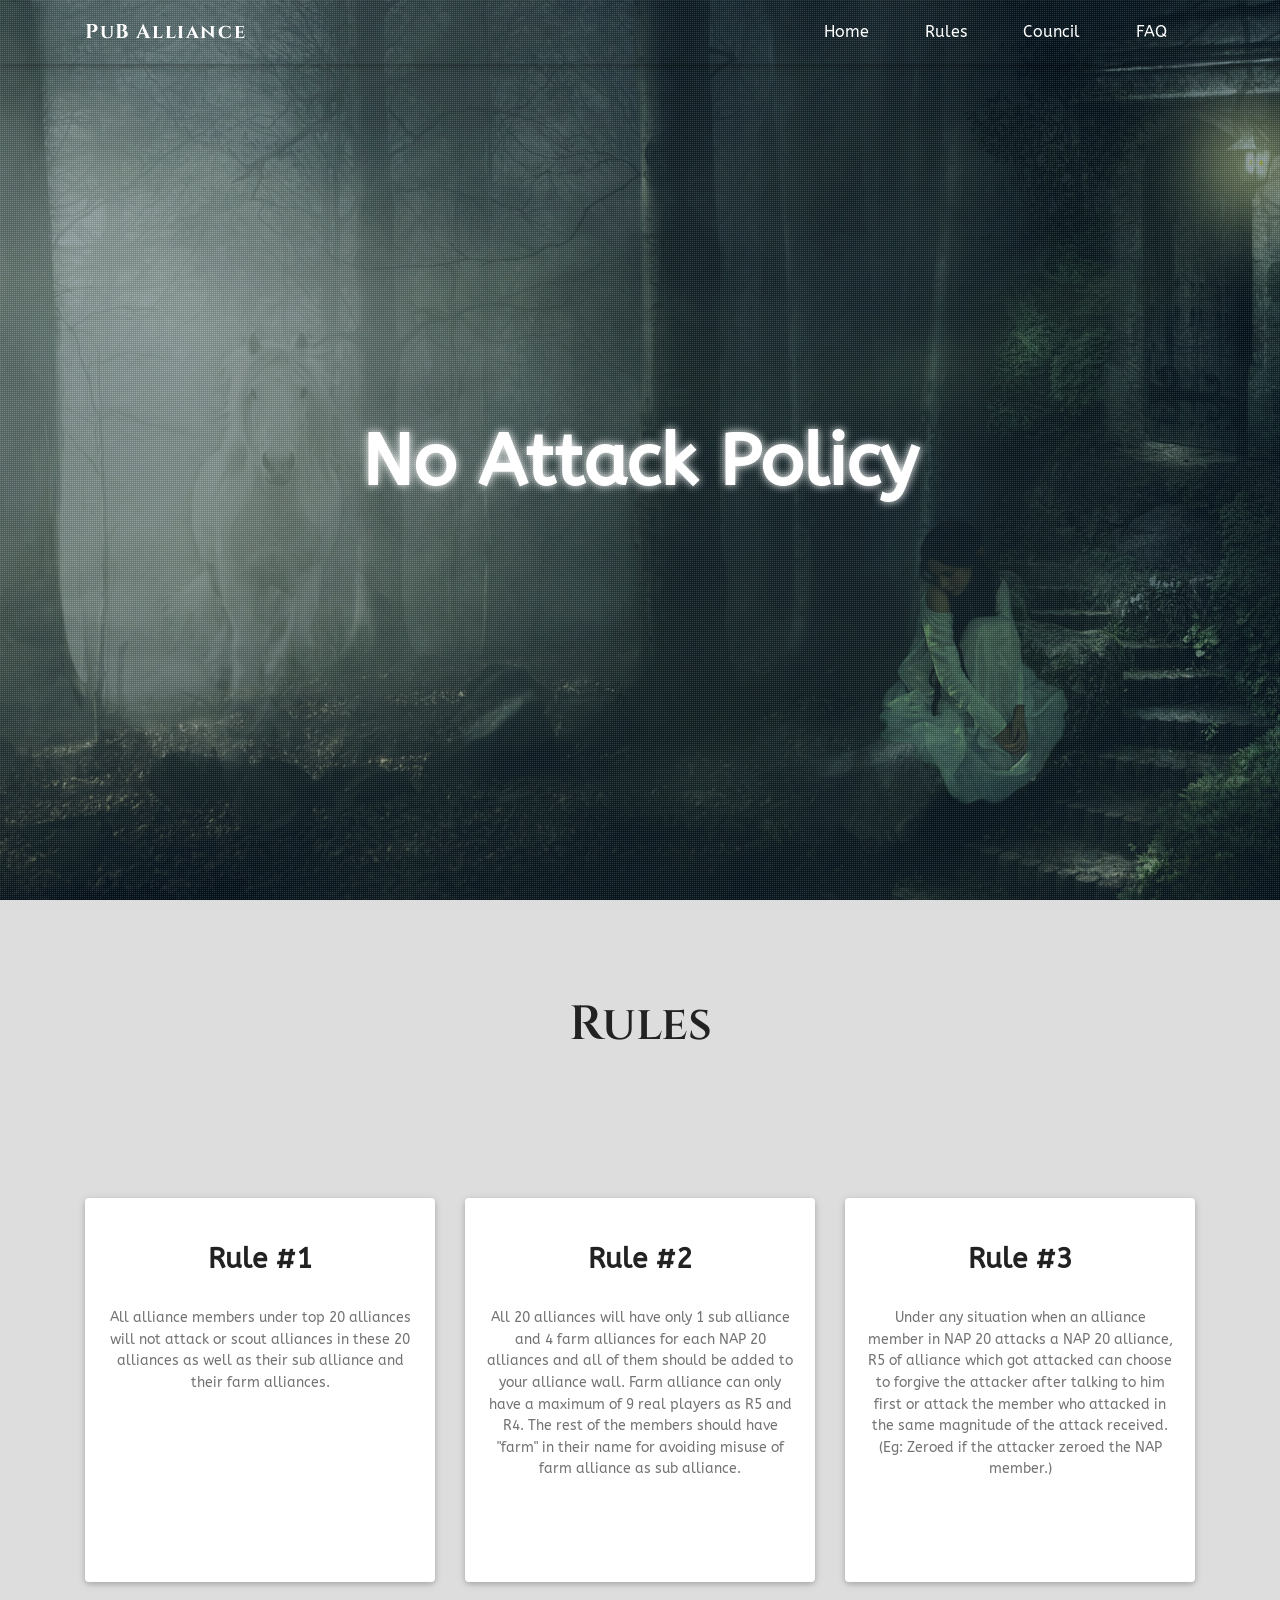
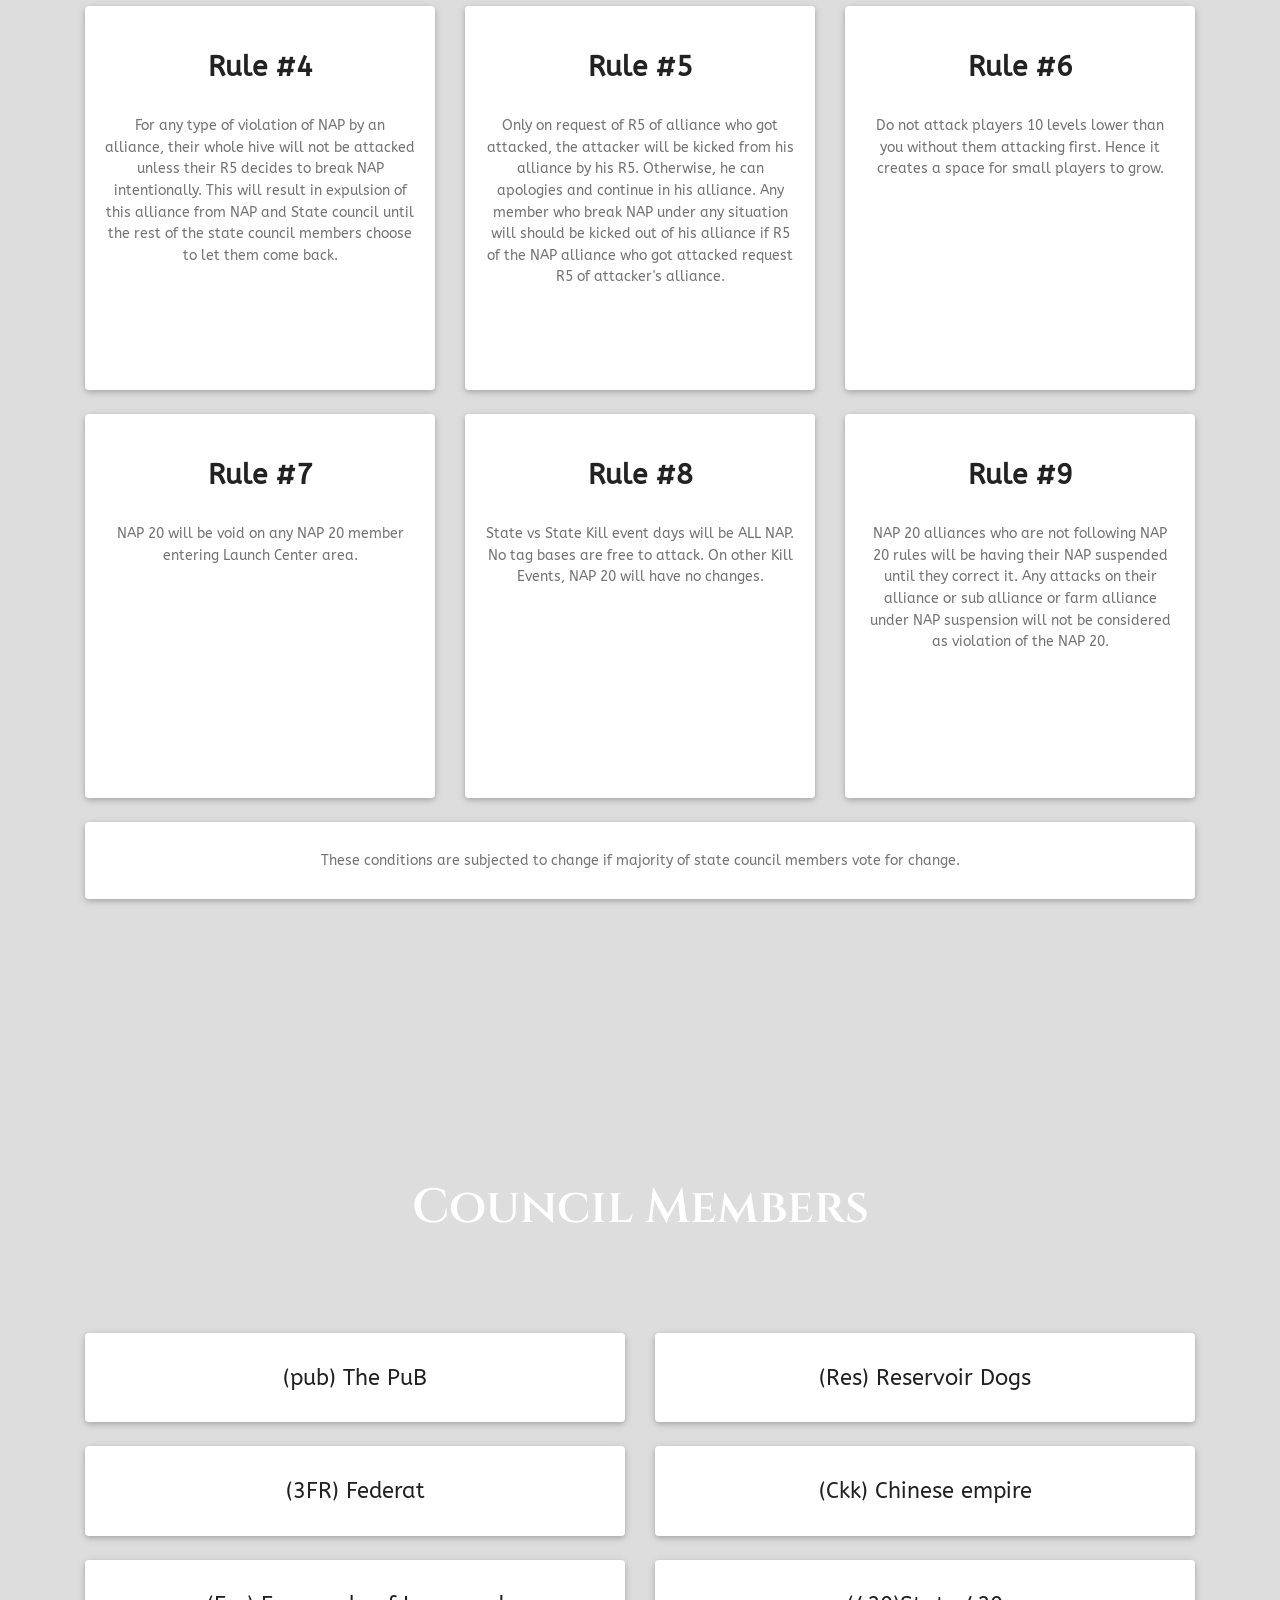
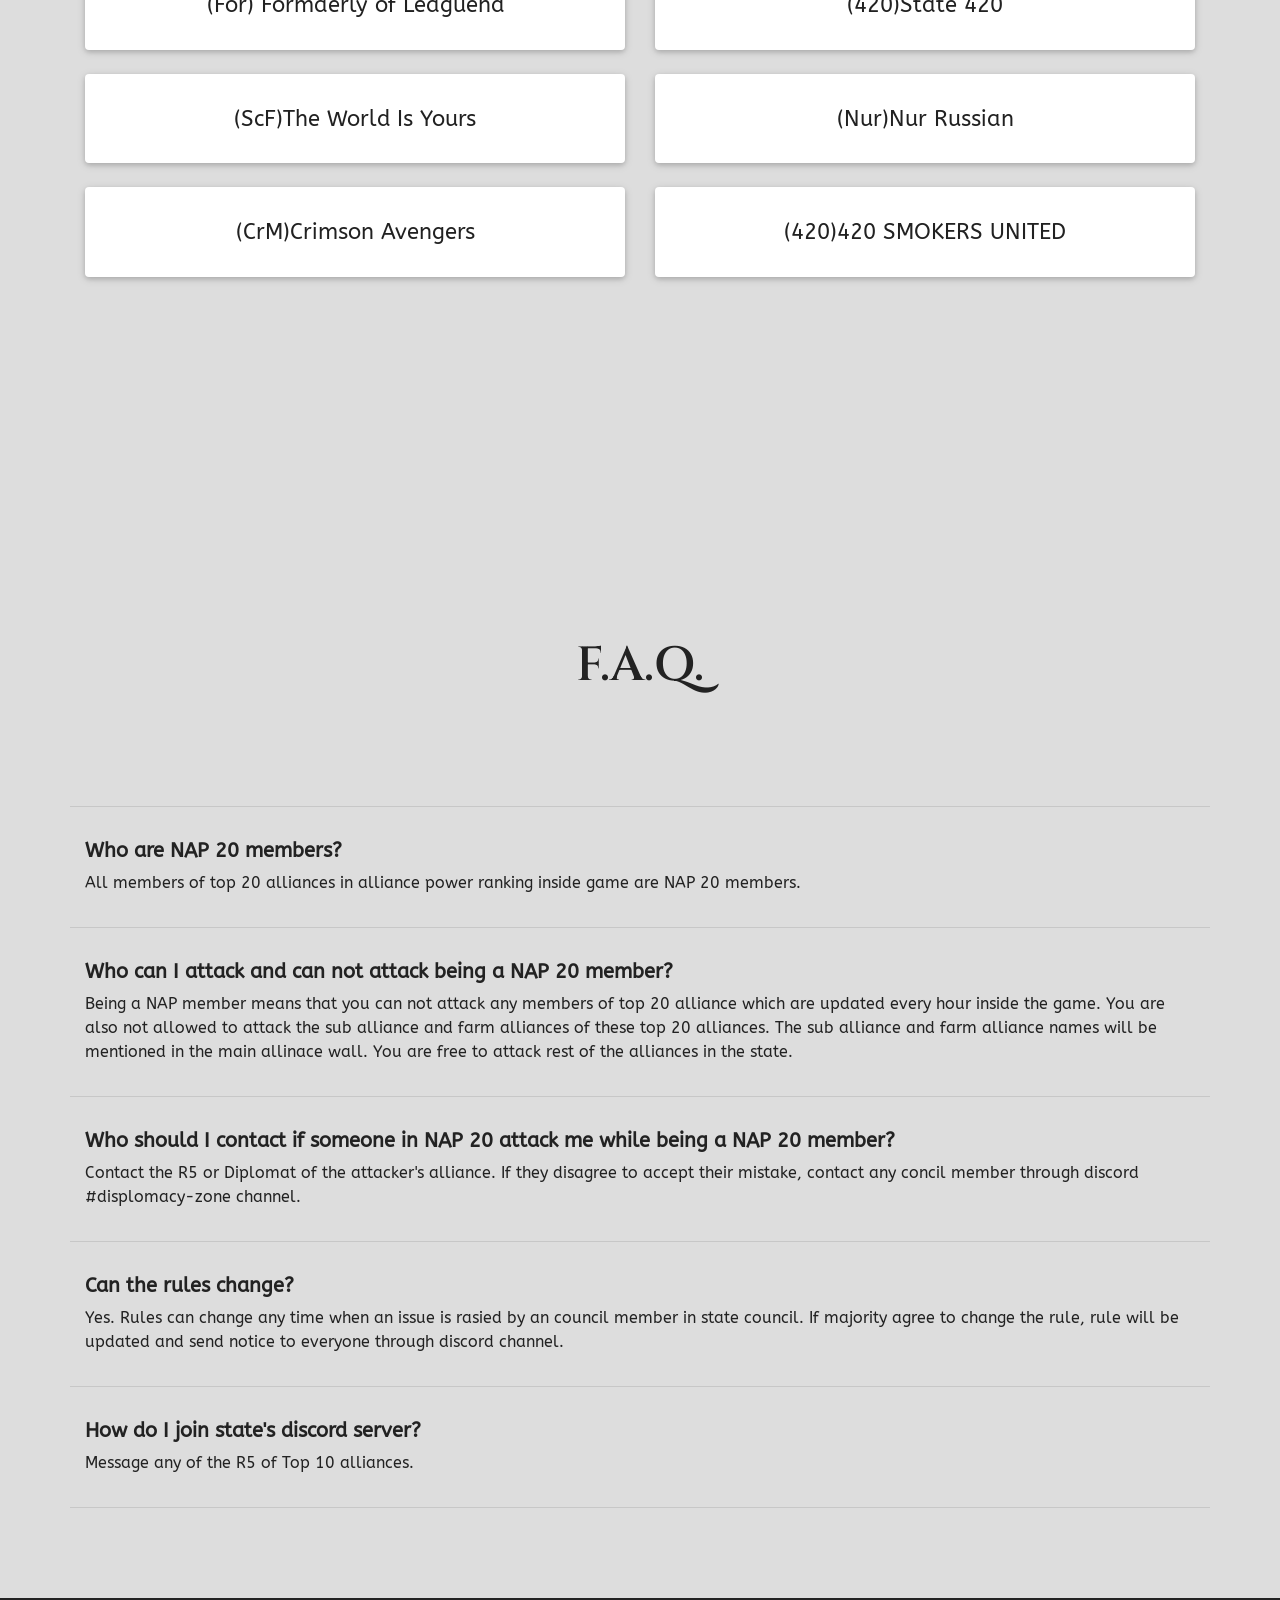
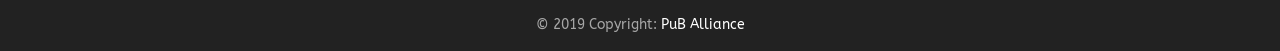
==== commit 42fe9780: "Rule update" ====
--- a/nap/index.html
+++ b/nap/index.html
@@ -113,7 +113,7 @@
                         <div class="card testimonial-card wow-in mb-4" data-wow-delay="0.4s">
                             <div class="card-body text-center mb-3">
                                 <h3 class="card-title h3 my-4"><strong>Rule #5</strong></h3>
-                                <p class="card-text py-2">Any member who break NAP under any situation will should be kicked out of his alliance if R5 of the NAP alliance who got attacked request R5 of attacker's alliance.</p>
+                                <p class="card-text py-2">Only on request of R5 of alliance who got attacked, the attacker will be kicked from his alliance by his R5. Otherwise, he can apologies and continue in his alliance. Any member who break NAP under any situation will should be kicked out of his alliance if R5 of the NAP alliance who got attacked request R5 of attacker's alliance.</p>
                             </div>
                         </div>
                     </div>
@@ -262,6 +262,16 @@
                 </div>
                 <hr class="clearfix w-100 pb-3">
                 <div class="col-md-12">
+                    <h5 class="font-weight-bold">Who are NAP 20 members?</h5>
+                    <p>All members of top 20 alliances in alliance power ranking inside game are NAP 20 members.</p>
+                </div>
+                <hr class="clearfix w-100 pb-3">
+                <div class="col-md-12">
+                    <h5 class="font-weight-bold">Who can I attack and can not attack being a NAP 20 member?</h5>
+                    <p>Being a NAP member means that you can not attack any members of top 20 alliance which are updated every hour inside the game. You are also not allowed to attack the sub alliance and farm alliances of these top 20 alliances. The sub alliance and farm alliance names will be mentioned in the main allinace wall. You are free to attack rest of the alliances in the state.</p>
+                </div>
+                <hr class="clearfix w-100 pb-3">
+                <div class="col-md-12">
                     <h5 class="font-weight-bold">Who should I contact if someone in NAP 20 attack me while being a NAP 20 member?</h5>
                     <p>Contact the R5 or Diplomat of the attacker's alliance. If they disagree to accept their mistake, contact any concil member through discord #displomacy-zone channel.</p>
                 </div>
@@ -290,7 +300,7 @@
     <!-- SCRIPTS -->
     <script type="text/javascript">
     function googleTranslateElementInit() {
-        new google.translate.TranslateElement({ pageLanguage: 'en', includedLanguages: 'ar,en,es,tl,ko,tr,fr,ru,zh-CN,id,ja,pt,th', layout: google.translate.TranslateElement.InlineLayout.SIMPLE, autoDisplay: false }, 'google_translate_element');
+        new google.translate.TranslateElement({ pageLanguage: 'en', includedLanguages: 'ar,es,tl,tr,fr,ru,zh-CN,id,ja,th', layout: google.translate.TranslateElement.InlineLayout.SIMPLE, autoDisplay: false }, 'google_translate_element');
     }
     </script>
     <script type="text/javascript" src="//translate.google.com/translate_a/element.js?cb=googleTranslateElementInit"></script>
@@ -305,4 +315,4 @@
     <script type="text/javascript" src="../public/js/script.js"></script>
 </body>
 
-</html>
+</html>
--- a/public/css/style-a.css
+++ b/public/css/style-a.css
@@ -201,30 +201,32 @@
     text-transform: uppercase;
 }*/
 
-.goog-te-gadget-simple {
-    background-color: rgba(255, 255, 255, 0.2) !important;
-    border: 1px solid rgba(255, 255, 255, 0.5) !important;
+/*.goog-te-gadget-simple {
+    background-color: rgba(255, 255, 255) !important;
+    box-shadow: 0 2px 5px 0 rgba(0,0,0,.16),0 2px 10px 0 rgba(0,0,0,.12);
     padding: 8px !important;
+    border: none !important;
     border-radius: 4px !important;
     font-size: 1rem !important;
     line-height: 2rem !important;
     display: inline-block;
     cursor: pointer;
     zoom: 1;
-}
+}*/
 
 /*.goog-te-menu2 {
     max-width: 100%;
 }*/
 
 .goog-te-menu-value {
-    color: #fff !important;
+    color: #222 !important;
 }
 
 .goog-te-menu-value img,
 .goog-te-menu-value span:nth-child(3),
 .goog-te-menu-value span:nth-child(5),
 .goog-te-gadget-icon,
+.goog-tooltip.skiptranslate,
 .goog-te-banner-frame.skiptranslate {
     display: none !important;
 }
@@ -257,3 +259,30 @@
         text-align: center;
     }
 }
+
+.goog-te-gadget-simple {
+  /*display: inline-block;*/
+  /*vertical-align: middle;*/
+  -webkit-transform: scale(1.25);
+  /*margin: 110px 30px;*/
+  /*width: 60px;*/
+  /*height: 60px;*/
+  /*line-height: 2.6;*/
+  padding: 1rem !important;
+  color: #e1dada !important;
+  text-shadow: 0px -1px 1px rgba(0, 0, 0, 0.2) !important;
+  border-radius: 100px !important;
+  text-decoration: none;
+  background-image: -webkit-gradient(linear, left top, left bottom, color-stop(0%, #f4f4f4), color-stop(100%, #e3e3e3));
+  background-image: -moz-gradient(linear, left top, left bottom, color-stop(0%, #f4f4f4), color-stop(100%, #e3e3e3));
+  box-shadow: 0px 0px 2px rgba(0, 0, 0, 0.25), 10px 10px 15px #e3e3e3, -10px 10px 15px #e3e3e3, -15px -15px 15px rgba(255, 255, 255, 0.4), 15px -15px 15px rgba(255, 255, 255, 0.4), inset 0px 2px 0px #fff;
+  -webkit-transition: box-shadow 0.3s ease-in-out,  background-image 0.3s ease-in-out, text-shadow 0.5s linear, color 0.5s linear;
+  -moz-transition: box-shadow 0.3s ease-in-out,  background-image 0.3s ease-in-out, text-shadow 0.5s linear, color 0.5s linear;
+}
+.goog-te-gadget-simple.active {
+  text-shadow: 0px 0px 7px #fff !important;
+  background-image: -webkit-gradient(linear, left top, left bottom, color-stop(0%, #e3e3e3), color-stop(100%, #f4f4f4));
+  background-image: -moz-gradient(linear, left top, left bottom, color-stop(0%, #e3e3e3), color-stop(100%, #f4f4f4));
+  box-shadow: 0px 0px 3px rgba(0, 0, 0, 0.15), 10px 10px 15px rgba(255, 255, 255, 0.4), -10px 10px 15px rgba(255, 255, 255, 0.4), -10px -10px 15px #e3e3e3, 10px -10px 15px #e3e3e3, inset 0px -3px 0px rgba(255, 255, 255, 0.4), inset 0px 3px 3px rgba(0, 0, 0, 0.04);
+}
+
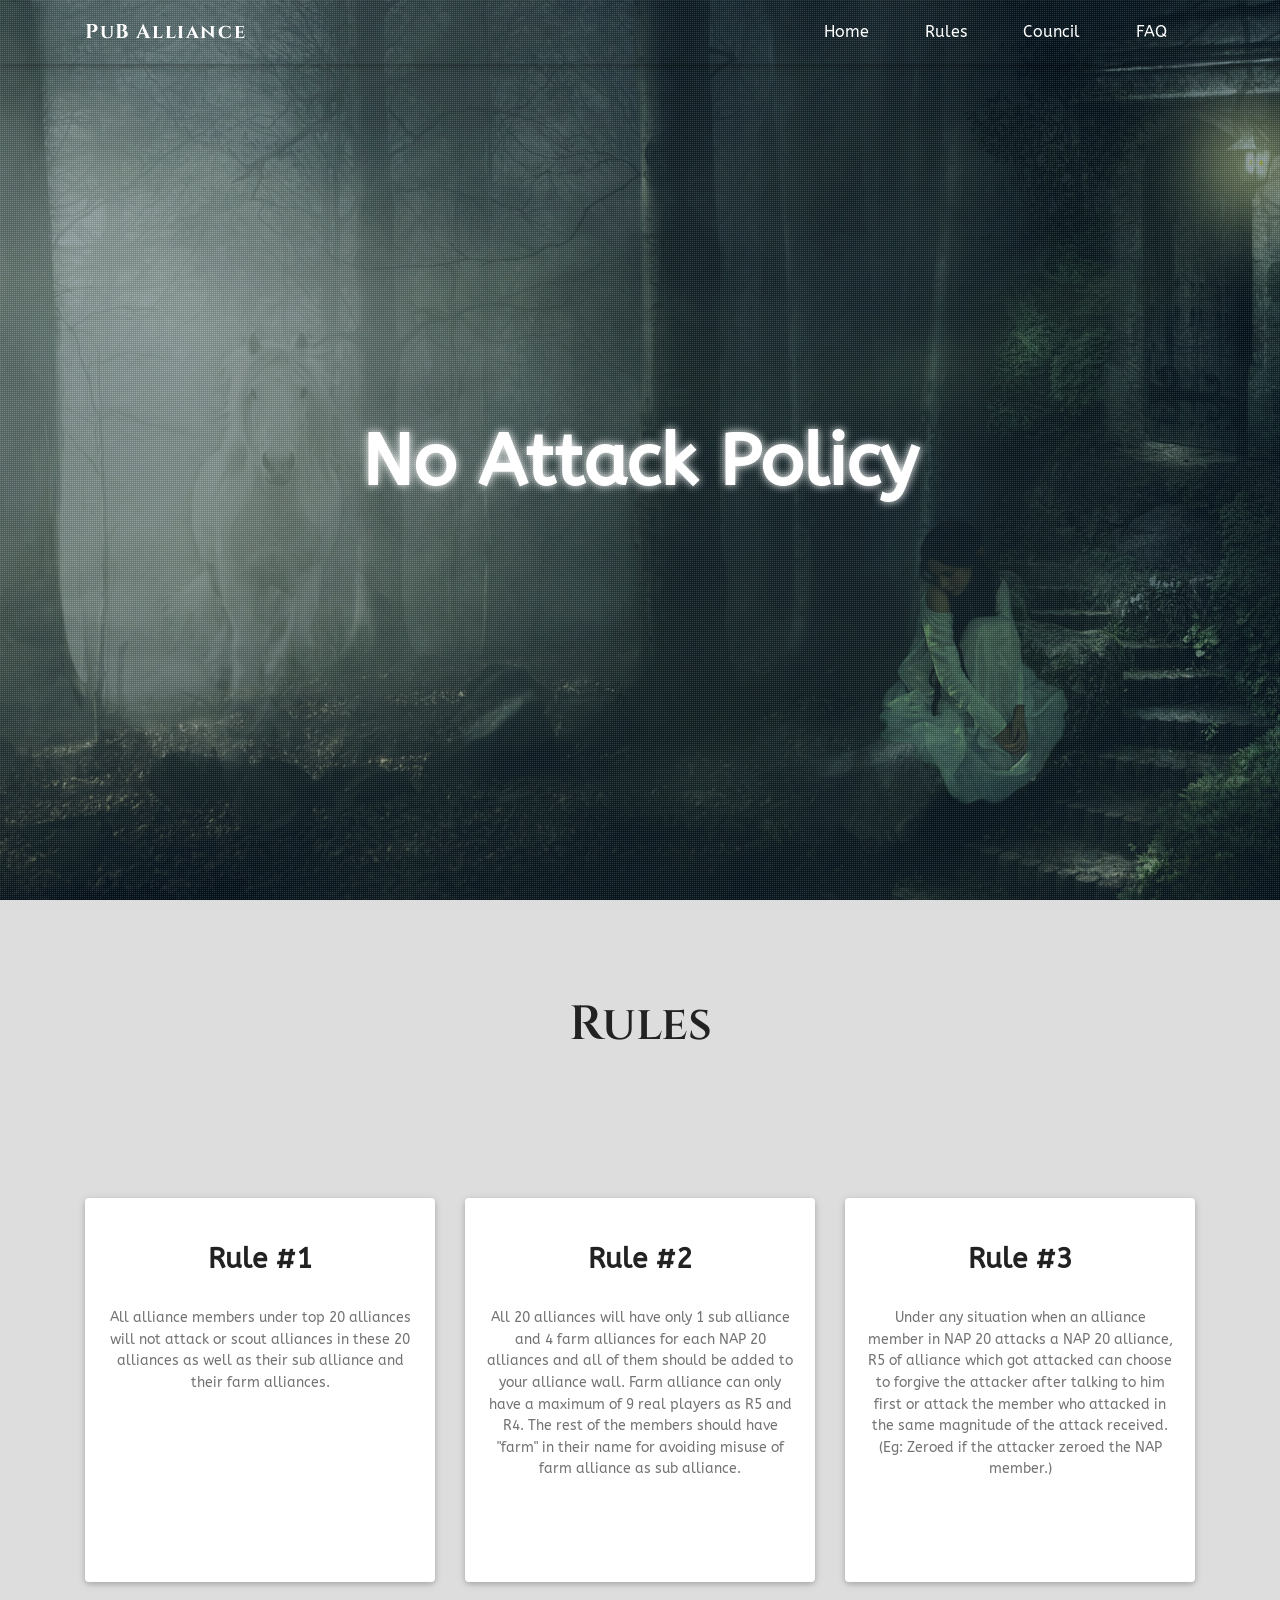
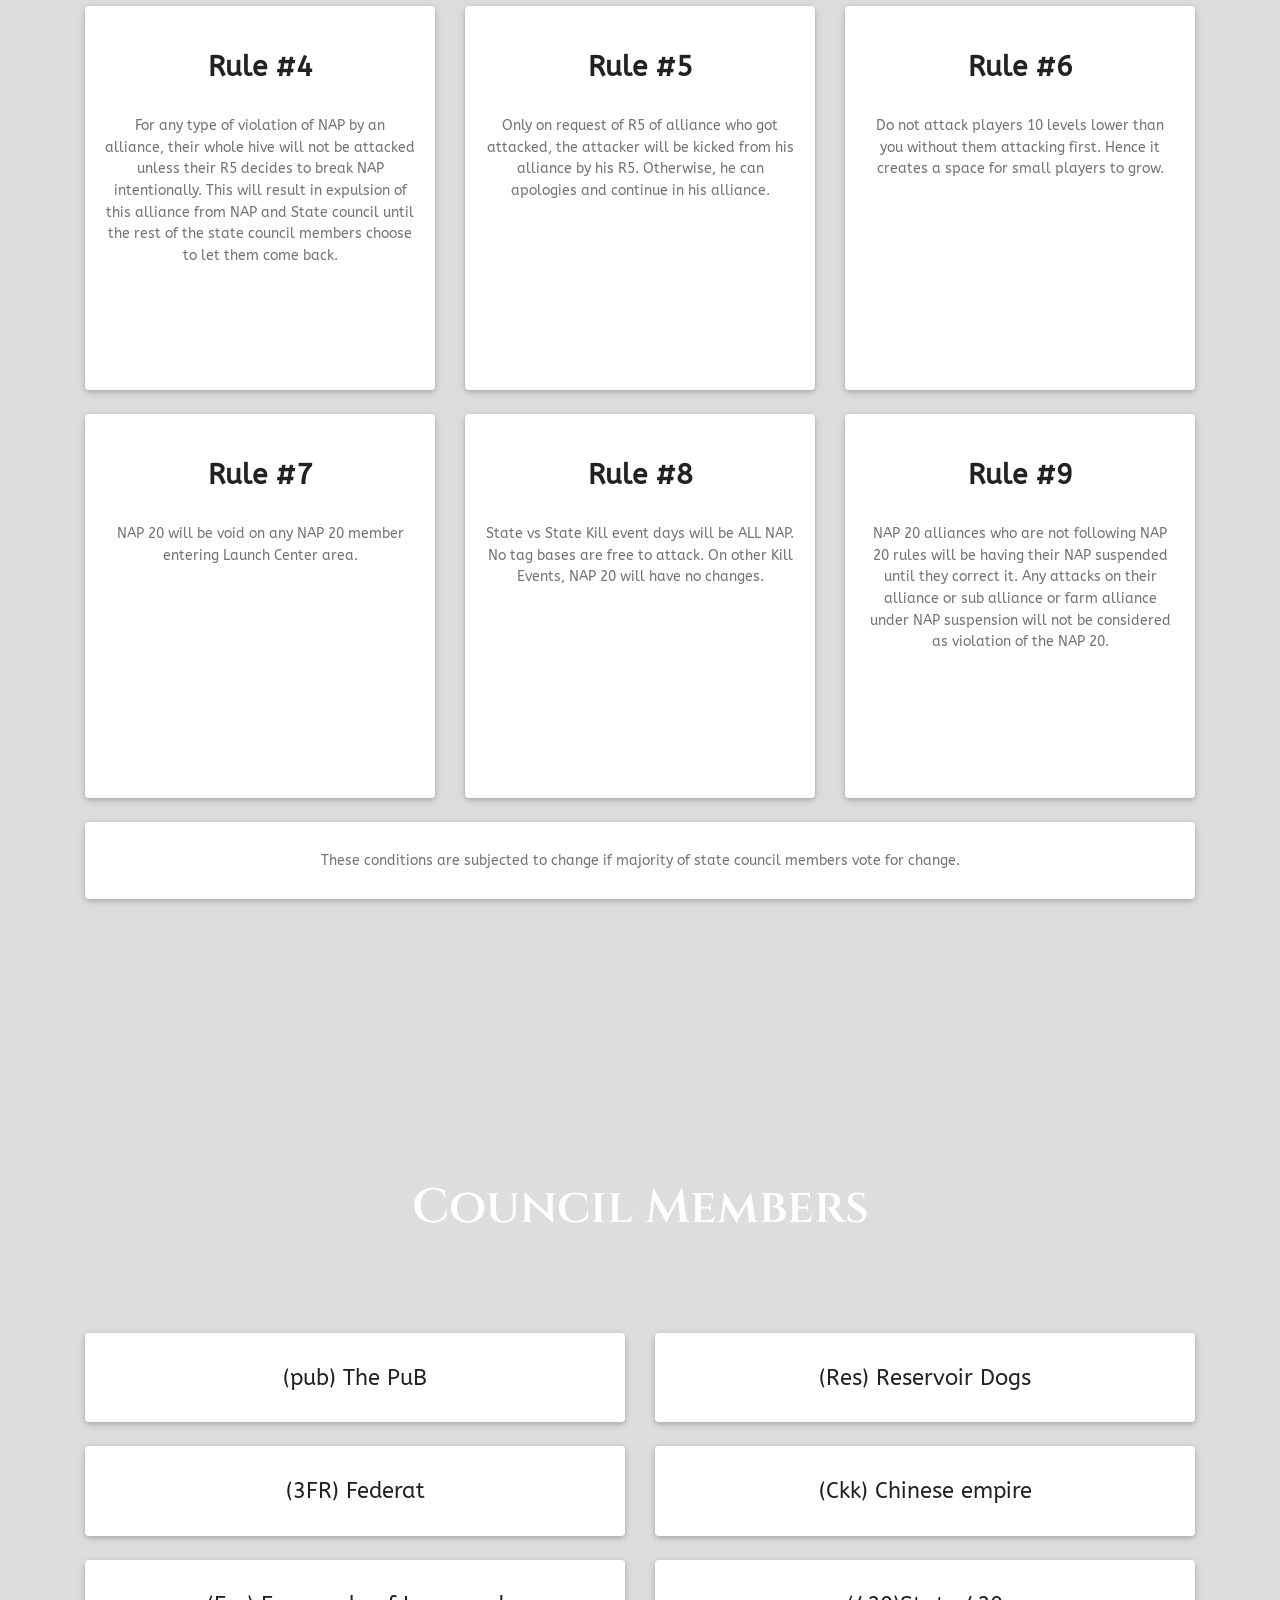
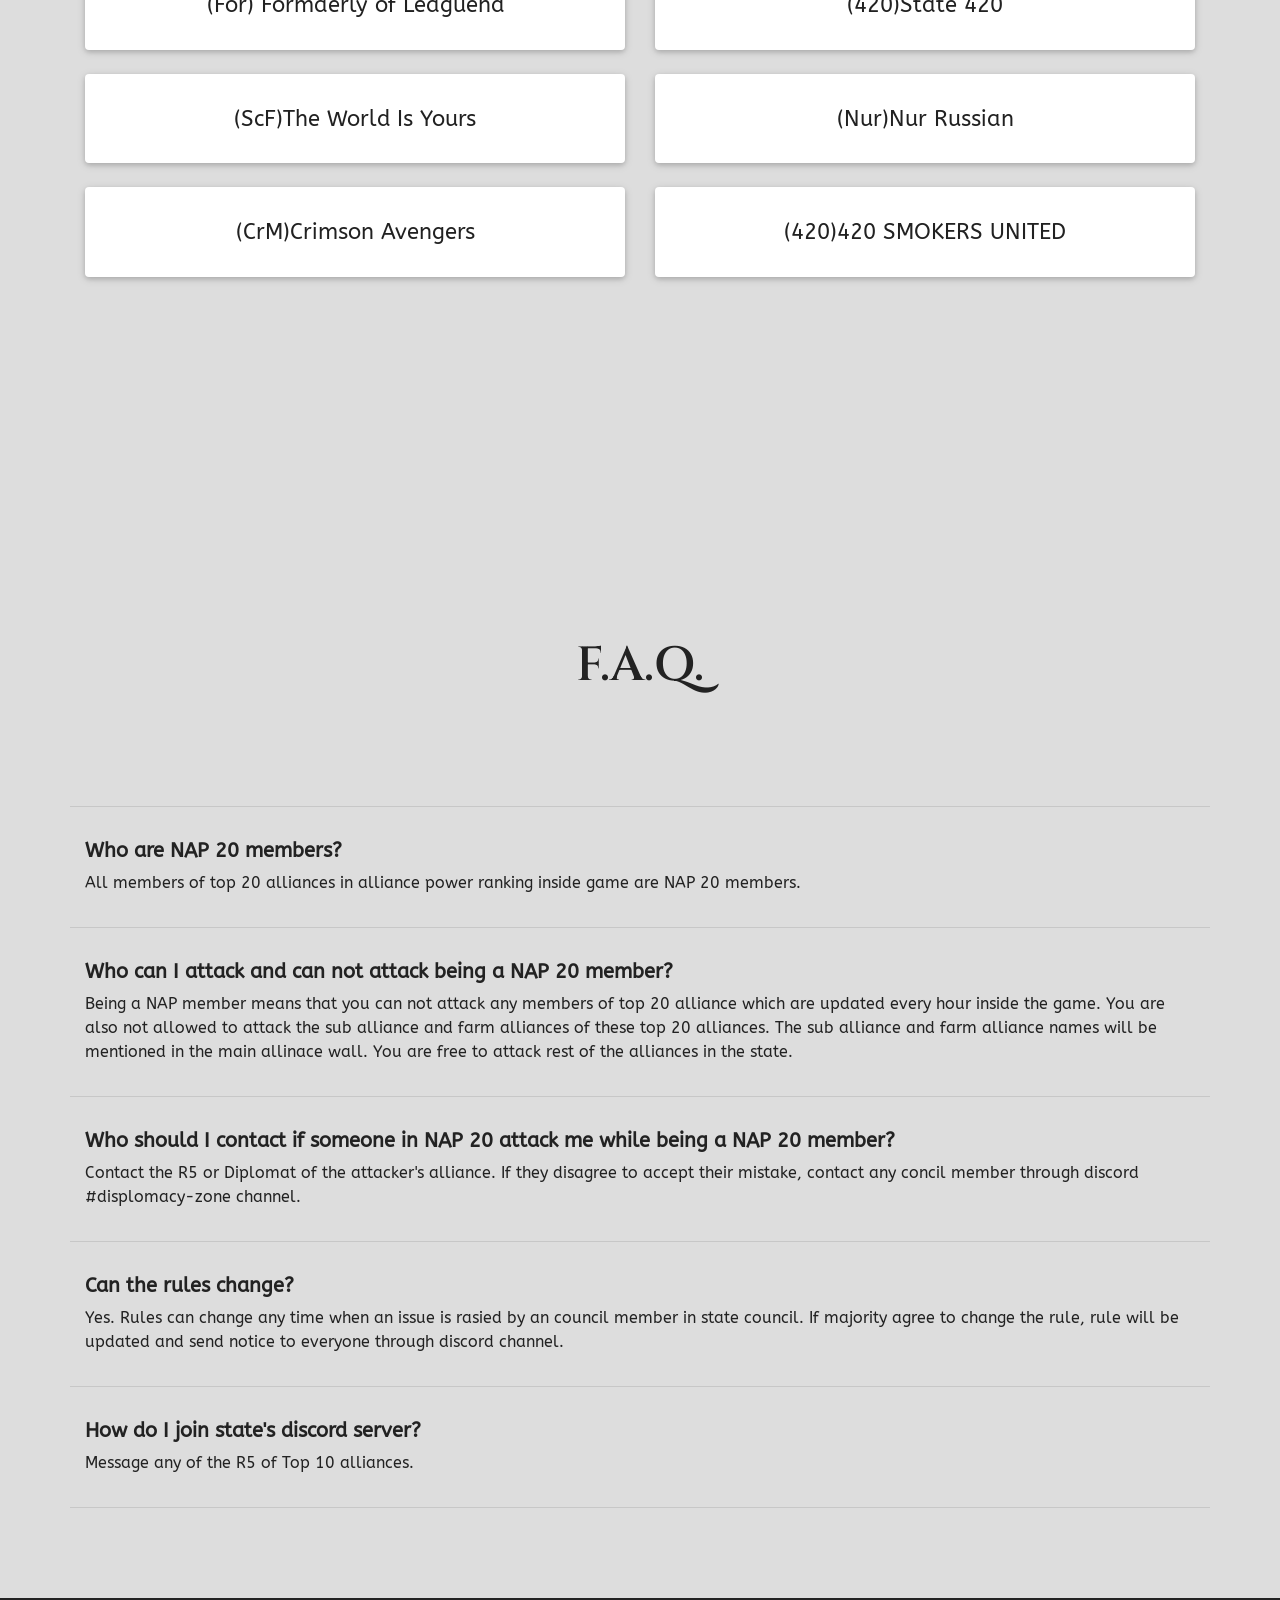
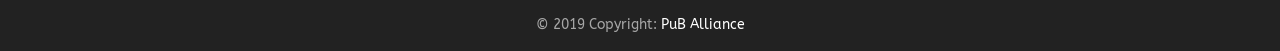
==== commit f6ee3e38: "Update index.html" ====
--- a/nap/index.html
+++ b/nap/index.html
@@ -113,7 +113,7 @@
                         <div class="card testimonial-card wow-in mb-4" data-wow-delay="0.4s">
                             <div class="card-body text-center mb-3">
                                 <h3 class="card-title h3 my-4"><strong>Rule #5</strong></h3>
-                                <p class="card-text py-2">Only on request of R5 of alliance who got attacked, the attacker will be kicked from his alliance by his R5. Otherwise, he can apologies and continue in his alliance. Any member who break NAP under any situation will should be kicked out of his alliance if R5 of the NAP alliance who got attacked request R5 of attacker's alliance.</p>
+                                <p class="card-text py-2">Only on request of R5 of alliance who got attacked, the attacker will be kicked from his alliance by his R5. Otherwise, he can apologies and continue in his alliance.</p>
                             </div>
                         </div>
                     </div>
@@ -300,7 +300,7 @@
     <!-- SCRIPTS -->
     <script type="text/javascript">
     function googleTranslateElementInit() {
-        new google.translate.TranslateElement({ pageLanguage: 'en', includedLanguages: 'ar,es,tl,tr,fr,ru,zh-CN,id,ja,th', layout: google.translate.TranslateElement.InlineLayout.SIMPLE, autoDisplay: false }, 'google_translate_element');
+        new google.translate.TranslateElement({ pageLanguage: 'en', includedLanguages: 'en,ar,es,tl,tr,fr,ru,zh-CN,id,ja,th', layout: google.translate.TranslateElement.InlineLayout.SIMPLE, autoDisplay: false }, 'google_translate_element');
     }
     </script>
     <script type="text/javascript" src="//translate.google.com/translate_a/element.js?cb=googleTranslateElementInit"></script>
